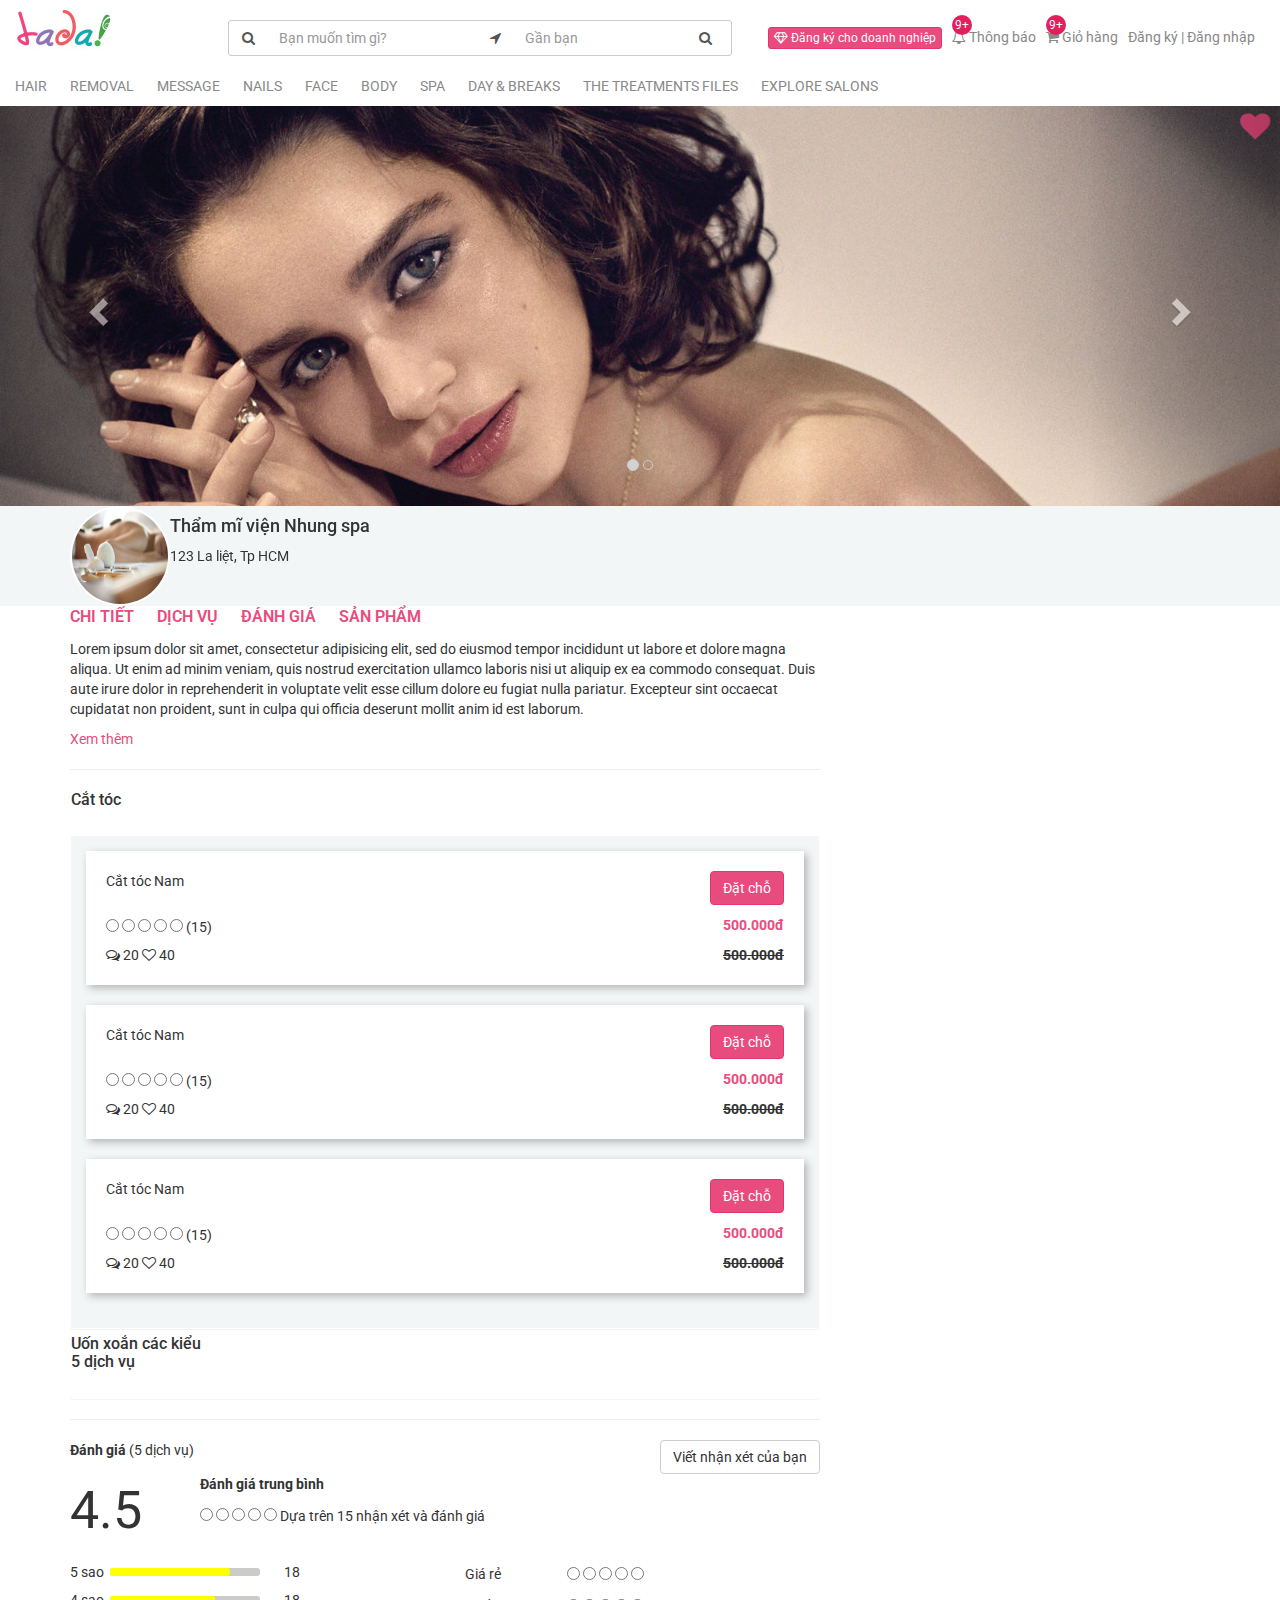
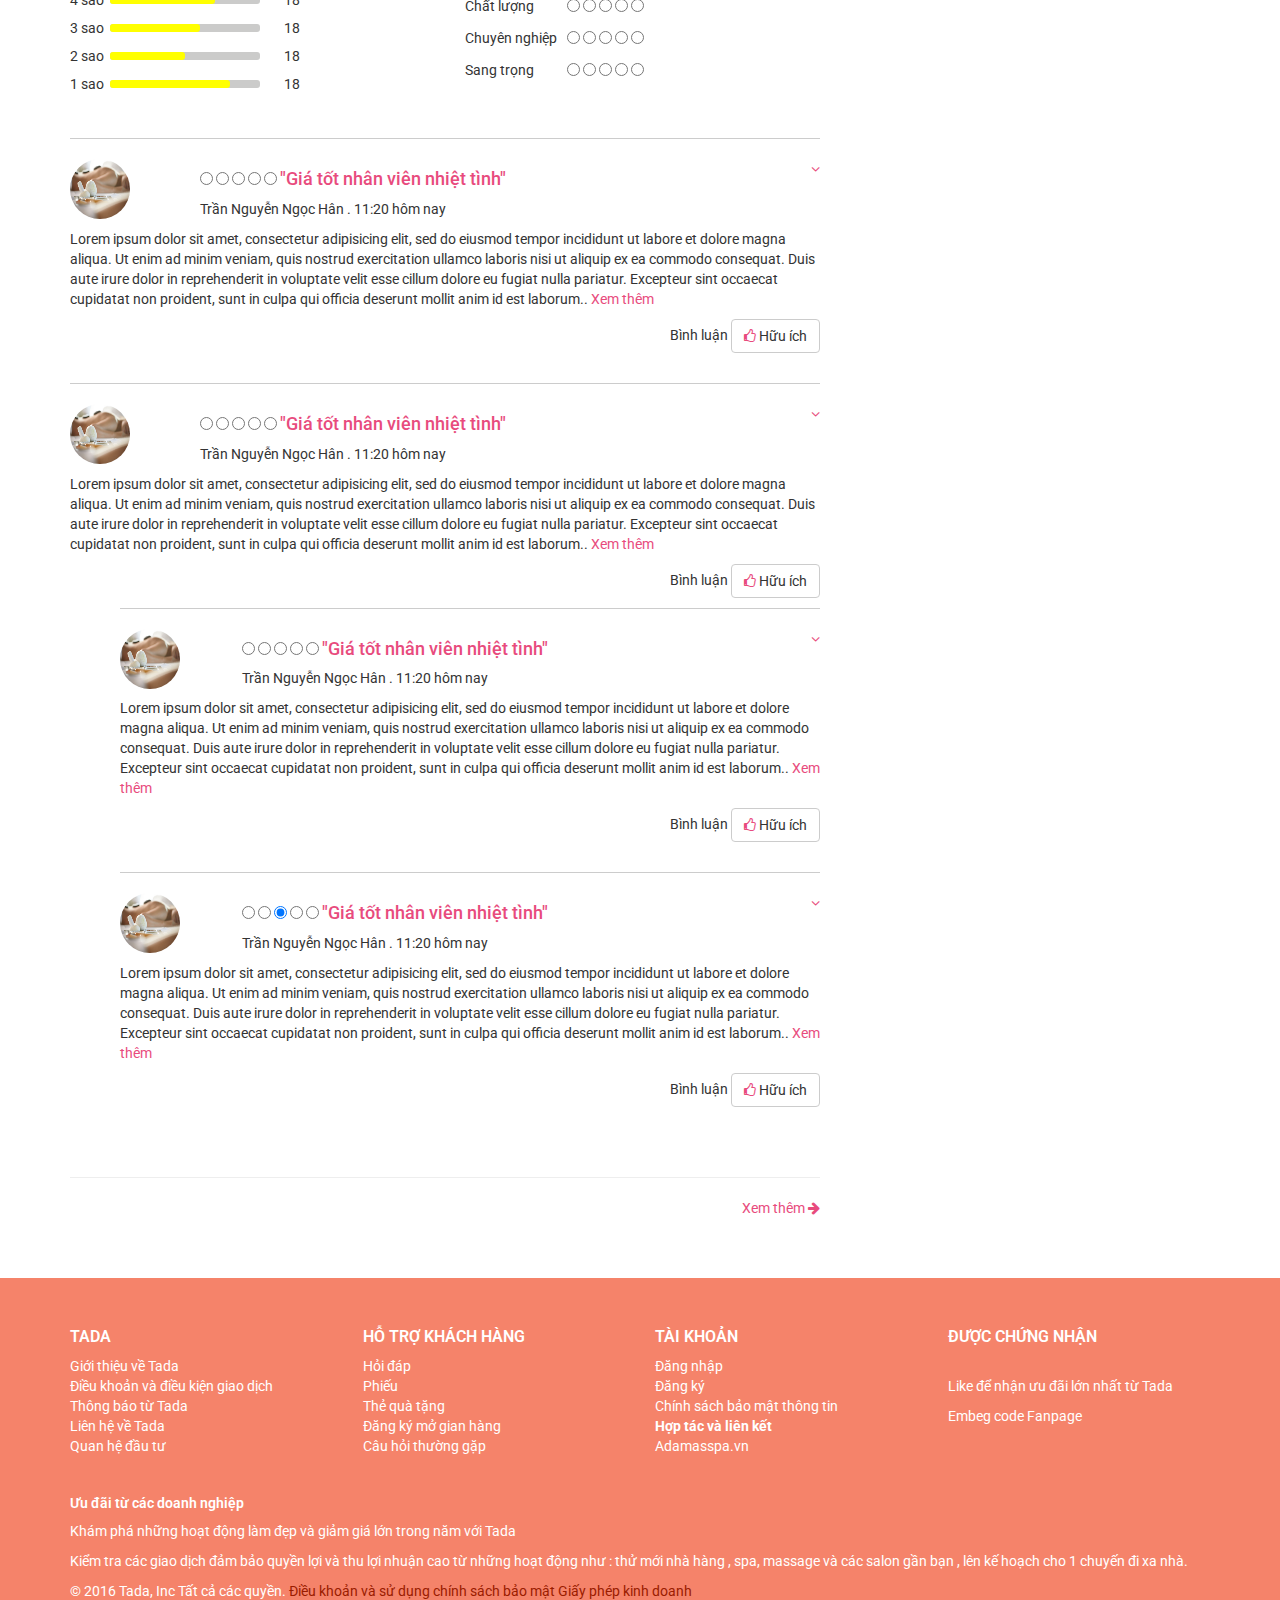
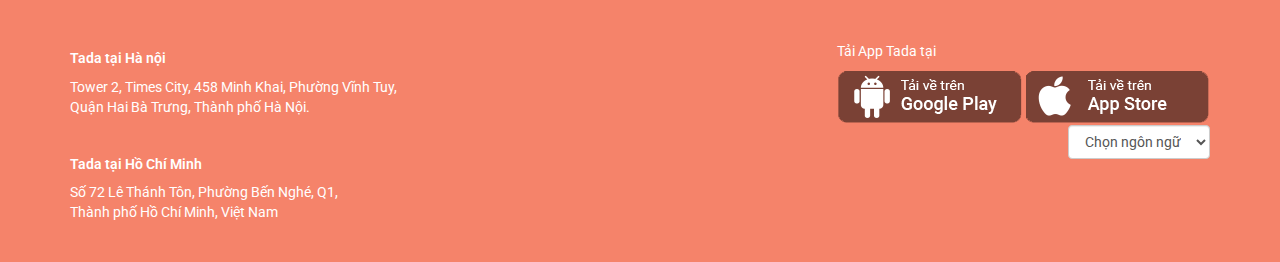
==== detail.html @ 284d00b7 "fisrt commiit" ====
<!DOCTYPE html>
<html lang="">
	<head>
		<meta charset="utf-8">
		<meta http-equiv="X-UA-Compatible" content="IE=edge">
		<meta name="viewport" content="width=device-width, initial-scale=1">
		<title>Index</title>

		<!-- Bootstrap CSS -->
		<link rel="stylesheet" href="css/bootstrap.min.css" >
		<link rel="stylesheet" href="/font-awesome-4.7.0/css/font-awesome.min.css">
		<link href="https://fonts.googleapis.com/css?family=Roboto" rel="stylesheet">
		<link rel="stylesheet" href="/css/style.css" >
		<!-- HTML5 Shim and Respond.js IE8 support of HTML5 elements and media queries -->
		<!-- WARNING: Respond.js doesn't work if you view the page via file:// -->
		<!--[if lt IE 9]>
			<script src="https://oss.maxcdn.com/libs/html5shiv/3.7.2/html5shiv.min.js"></script>
			<script src="https://oss.maxcdn.com/libs/respond.js/1.4.2/respond.min.js"></script>
		<![endif]-->
		

	</head>
	<body>
		<header>
			<div class="container-fluid">
				<div class="row">
					<div class="col-md-2">
						<div id="logo">
							<img src="/img/logo.jpg" alt="">
						</div>
					</div>
					<div class="col-md-5">
						<div id="search-bar">
							<form action="" class="form-inline">
								<div class="input-group">
									<span class="input-group-addon none-border none-bg"><i class="fa fa-search"></i></span>
									<input class="none-border form-control none-bg" type="text" name="" placeholder="Bạn muốn tìm gì?">
									
								</div>
								<div class="input-group">
									<span class="input-group-addon none-border none-bg" id=""><i class="fa fa-location-arrow"></i></span> 
									<input class="none-border form-control" type="text" name="" placeholder="Gần bạn">
									<span class="input-group-addon none-border none-bg"><i class="fa fa-search"></i></span>
								</div>
							</form>
						</div>
					</div>
					<div class="col-md-5">
						<div id="top-bar" class="pull-right">
							<ul>
								<li>
									<a href="#" class="btn btn-primary btn-xs"><i class="fa fa-diamond"></i> Đăng ký cho doanh nghiệp</a>
								</li>
								<li>
									<a href="#" class="bag-number text-grey"><i class="fa fa-bell-o"></i> <span>9+</span>Thông báo</a>
								</li>
								<li>
									<a href="#" class="bag-number text-grey"><i class="fa fa-shopping-cart"></i> <span>9+</span>Giỏ hàng</a>
								</li>
								<li>
									<a href="#" data-toggle="popover" class="pop-login text-grey">Đăng ký | Đăng nhập</a>
								</li>

							</ul>
						
						</div>
					</div>
				</div>

			</div>
			
			<nav>
				<div class="container-fluid">
					<ul id="nav-bar">
						<li><a href="#">HAIR</a></li>
						<li><a href="#">REMOVAL</a></li>
						<li><a href="#">MESSAGE</a></li>
						<li><a href="#">NAILS</a></li>
						<li><a href="#">FACE</a></li>
						<li><a href="#">BODY</a></li>
						<li><a href="#">SPA</a></li>
						<li><a href="#">DAY & BREAKS</a></li>
						<li><a href="#">THE TREATMENTS FILES</a></li>
						<li><a href="#">EXPLORE SALONS</a></li>
					</ul>
				</div>
			</nav>
		</header>

		
		<main class="">
			<div id="carousel-details" class="carousel slide" data-ride="carousel">
			  <!-- Indicators -->
			  <ol class="carousel-indicators">
			    <li data-target="#carousel-item-details" data-slide-to="0" class="active"></li>
			    <li data-target="#carousel-item-details" data-slide-to="1"></li>
			    
			  </ol>

			  <!-- Wrapper for slides -->
			  <div class="carousel-inner" role="listbox">
			    <div class="item active relative">
			      <img src="/img/bg-top.jpg" alt="...">
			      <div class="item-favorite">
						<span class="text-primary"><i class="fa fa-heart"></i></span>
					</div>
			    </div>
			    <div class="item">
			      <img src="/img/bg-top.jpg" alt="...">
			      <div class="item-favorite">
						<span class="text-primary"><i class="fa fa-heart"></i></span>
					</div>
			    </div>
			  </div>

			  <!-- Controls -->
			  <a class="left carousel-control" href="#carousel-item-details" role="button" data-slide="prev">
			    <span class="glyphicon glyphicon-chevron-left" aria-hidden="true"></span>
			    <span class="sr-only">Previous</span>
			  </a>
			  <a class="right carousel-control" href="#carousel-item-details" role="button" data-slide="next">
			    <span class="glyphicon glyphicon-chevron-right" aria-hidden="true"></span>
			    <span class="sr-only">Next</span>
			  </a>
			</div>

			<div class="bg-grey">
				<div class="container">
					<div class="row">
						<div class="col-md-8">
							
							<div id="detail-top-info" class="clearfix">
								<div class="pull-left">
									<img src="/img/spa.jpg" class="img-circle img-responsive avatar-lg inline" alt="">
								</div>
								<div class="pull-left">
									<h4>Thẩm mĩ viện Nhung spa</h4>
									<p>123 La liệt, Tp HCM</p>
								</div>
							</div>
						</div>
					</div>
				</div>
			</div>
			<div class="bg-white">
				<div class="container">
					<div class="row">
						<div class="col-md-8">
							
							<div class="detail-content bg-white">
								
								<ul class="nav-left">
								  <li role="presentation" class="active"><a href="#items-detail">Chi tiết</a></li>
								  <li role="presentation"><a href="#items-services">Dịch vụ</a></li>
								  <li role="presentation"><a href="#items-rating">Đánh giá</a></li>
								  <li role="presentation"><a href="#items-product">Sản phẩm</a></li>
								</ul>
								
								<div id="items-detail">
									<p>Lorem ipsum dolor sit amet, consectetur adipisicing elit, sed do eiusmod
									tempor incididunt ut labore et dolore magna aliqua. Ut enim ad minim veniam,
									quis nostrud exercitation ullamco laboris nisi ut aliquip ex ea commodo
									consequat. Duis aute irure dolor in reprehenderit in voluptate velit esse
									cillum dolore eu fugiat nulla pariatur. Excepteur sint occaecat cupidatat non
									proident, sunt in culpa qui officia deserunt mollit anim id est laborum.
									
									</p>
									<p><a href="#">Xem thêm</a></p>
								</div>
								<hr>
								<div id="items-services">
									<div class="panel-group" id="" role="tablist" aria-multiselectable="true">
									  <div class="panel">
									    <div class="" role="tab" id="headingOne">
									      <h4 class="panel-title">
									        <a role="button" data-toggle="collapse" data-parent="#accordion" href="#collapseOne" aria-expanded="true" aria-controls="collapseOne">
									          Cắt tóc
									          <p>&nbsp;</p>
									        </a>
									      </h4>
									    </div>
									    <div id="collapseOne" class="panel-collapse collapse in" role="tabpanel" aria-labelledby="headingOne">
									      <div class="panel-body bg-grey">
									       		<div class="services-item padding-20 bg-white">
									       			<p class="clearfix">
									       				<span class="pull-left">
									       					Cắt tóc Nam
									       				</span>
									       				<a href="#" class="pull-right btn-primary btn" >Đặt chỗ</a>
									       			</p>
									       			<div class="clearfix">
										       			<div class="pull-left">

										       				<div class="ratings inline">
						 										<input type="radio" name="example" class="rating" value="1" />
															    <input type="radio" name="example" class="rating" value="2" />
															    <input type="radio" checked="" name="example" class="rating" value="3" />
															    <input type="radio" name="example" class="rating" value="4" />
															    <input type="radio" name="example" class="rating" value="5" />
						 									</div>
						 									<span>(15)</span>
														</div>	
														<div class="pull-right">
															<strong class="text-primary">500.000đ</strong>
														</div>
														<p>&nbsp;</p>
									       			</div>
									       			<div class="clearfix">
										       			<div class="pull-left">
										       				<span><i class="fa fa-comments-o"></i> 20</span>
										       				<span><i class="fa fa-heart-o"></i> 40</span>
										       			</div>
					       								<div class="pull-right">
					       									<strong class=""><del> 500.000đ</del></strong>
					       								</div>
					       			
					       			       			</div>
									       		</div>
									       		<div class="services-item padding-20 bg-white">
									       			<p class="clearfix">
									       				<span class="pull-left">
									       					Cắt tóc Nam
									       				</span>
									       				<a href="#" class="pull-right btn-primary btn" >Đặt chỗ</a>
									       			</p>
									       			<div class="clearfix">
										       			<div class="pull-left">

										       				<div class="ratings inline">
						 										<input type="radio" name="example" class="rating" value="1" />
															    <input type="radio" name="example" class="rating" value="2" />
															    <input type="radio" checked="" name="example" class="rating" value="3" />
															    <input type="radio" name="example" class="rating" value="4" />
															    <input type="radio" name="example" class="rating" value="5" />
						 									</div>
						 									<span>(15)</span>
														</div>	
														<div class="pull-right">
															<strong class="text-primary">500.000đ</strong>
														</div>
														<p>&nbsp;</p>
									       			</div>
									       			<div class="clearfix">
										       			<div class="pull-left">
										       				<span><i class="fa fa-comments-o"></i> 20</span>
										       				<span><i class="fa fa-heart-o"></i> 40</span>
										       			</div>
					       								<div class="pull-right">
					       									<strong class=""><del> 500.000đ</del></strong>
					       								</div>
					       			
					       			       			</div>
									       		</div>
									       		<div class="services-item padding-20 bg-white">
									       			<p class="clearfix">
									       				<span class="pull-left">
									       					Cắt tóc Nam
									       				</span>
									       				<a href="#" class="pull-right btn-primary btn" >Đặt chỗ</a>
									       			</p>
									       			<div class="clearfix">
										       			<div class="pull-left">

										       				<div class="ratings inline">
						 										<input type="radio" name="example" class="rating" value="1" />
															    <input type="radio" name="example" class="rating" value="2" />
															    <input type="radio" checked="" name="example" class="rating" value="3" />
															    <input type="radio" name="example" class="rating" value="4" />
															    <input type="radio" name="example" class="rating" value="5" />
						 									</div>
						 									<span>(15)</span>
														</div>	
														<div class="pull-right">
															<strong class="text-primary">500.000đ</strong>
														</div>
														<p>&nbsp;</p>
									       			</div>
									       			<div class="clearfix">
										       			<div class="pull-left">
										       				<span><i class="fa fa-comments-o"></i> 20</span>
										       				<span><i class="fa fa-heart-o"></i> 40</span>
										       			</div>
					       								<div class="pull-right">
					       									<strong class=""><del> 500.000đ</del></strong>
					       								</div>
					       			
					       			       			</div>
									       		</div>
									      </div>
									    </div>
									  </div>
									  <div class="panel">
									    <div class="" role="tab" id="">
									      <h4 class="panel-title">
									        <a class="collapsed" role="button" data-toggle="collapse" data-parent="#accordion" href="#collapseTwo" aria-expanded="false" aria-controls="collapseTwo">
									          Uốn xoắn các kiểu <br>
									          5 dịch vụ

									        </a>
									        <p>&nbsp;</p>
									      </h4>
									    </div>
									    <div id="collapseTwo" class="panel-collapse collapse" role="tabpanel" aria-labelledby="headingTwo">
									      <div class="panel-body bg-grey">
									        	<div class="services-item padding-20 bg-white">
									       			<p class="clearfix">
									       				<span class="pull-left">
									       					Cắt tóc Nam
									       				</span>
									       				<a href="#" class="pull-right btn-primary btn" >Đặt chỗ</a>
									       			</p>
									       			<div class="clearfix">
										       			<div class="pull-left">

										       				<div class="ratings inline">
						 										<input type="radio" name="example" class="rating" value="1" />
															    <input type="radio" name="example" class="rating" value="2" />
															    <input type="radio" checked="" name="example" class="rating" value="3" />
															    <input type="radio" name="example" class="rating" value="4" />
															    <input type="radio" name="example" class="rating" value="5" />
						 									</div>
						 									<span>(15)</span>
														</div>	
														<div class="pull-right">
															<strong class="text-primary">500.000đ</strong>
														</div>
														<p>&nbsp;</p>
									       			</div>
									       			<div class="clearfix">
										       			<div class="pull-left">
										       				<span><i class="fa fa-comments-o"></i> 20</span>
										       				<span><i class="fa fa-heart-o"></i> 40</span>
										       			</div>
					       								<div class="pull-right">
					       									<strong class=""><del> 500.000đ</del></strong>
					       								</div>
					       			
					       			       			</div>
									       		</div>
									       		<div class="services-item padding-20 bg-white">
									       			<p class="clearfix">
									       				<span class="pull-left">
									       					Cắt tóc Nam
									       				</span>
									       				<a href="#" class="pull-right btn-primary btn" >Đặt chỗ</a>
									       			</p>
									       			<div class="clearfix">
										       			<div class="pull-left">

										       				<div class="ratings inline">
						 										<input type="radio" name="example" class="rating" value="1" />
															    <input type="radio" name="example" class="rating" value="2" />
															    <input type="radio" checked="" name="example" class="rating" value="3" />
															    <input type="radio" name="example" class="rating" value="4" />
															    <input type="radio" name="example" class="rating" value="5" />
						 									</div>
						 									<span>(15)</span>
														</div>	
														<div class="pull-right">
															<strong class="text-primary">500.000đ</strong>
														</div>
														<p>&nbsp;</p>
									       			</div>
									       			<div class="clearfix">
										       			<div class="pull-left">
										       				<span><i class="fa fa-comments-o"></i> 20</span>
										       				<span><i class="fa fa-heart-o"></i> 40</span>
										       			</div>
					       								<div class="pull-right">
					       									<strong class=""><del> 500.000đ</del></strong>
					       								</div>
					       			
					       			       			</div>
									       		</div>
									      </div>
									    </div>
									  </div>
									  
									</div>
								</div>

								<hr>
								<div id="items-rating">
									<div class="clearfix">
										<strong class="inline">Đánh giá</strong> <span>(5 dịch vụ)</span>
										<a href="#" class="btn btn-default pull-right">Viết nhận xét của bạn</a>
									</div>
									<div class="row">
										<div style="font-size: 52px;" class="col-md-2">
											4.5
										</div>
										<div class="col-md-10">
											<p><strong>Đánh giá trung bình</strong> </p>
											<div>
												<div class="ratings inline">
			 										<input type="radio" name="example" class="rating" value="1" />
												    <input type="radio" name="example" class="rating" value="2" />
												    <input type="radio" name="example" class="rating" value="3" />
												    <input type="radio" name="example" class="rating" value="4" />
												    <input type="radio" name="example" class="rating" value="5" />
			 									</div>
			 									<span>Dựa trên 15 nhận xét và đánh giá</span>
											</div>
										</div>
									</div>

									<div class="row">
											<div class="col-md-6">
												<ul class="ratings-result">
													<li>
														<span class="target">5 sao</span>
														<span class="num" >18</span>
														<span class="value" style="width:80% "></span>
													</li>
													<li>
														<span class="target">4 sao</span>
														<span class="num" >18</span>
														<span class="value" style="width:70% "></span>
													</li>
													<li>
														<span class="target">3 sao</span>
														<span class="num" >18</span>
														<span class="value" style="width:60% "></span>
													</li>
													<li>
														<span class="target">2 sao</span>
														<span class="num">18</span>
														<span class="value"  style="width:50% "></span>
													</li>
													<li>
														<span class="target">1 sao</span>
														<span class="num" > 18</span>
														<span class="value" style="width:80% "></span>
													</li>
												</ul>
											</div>
											<div class="col-md-6">
												<table class="review-table">
													<tr>
														<td>Giá rẻ</td>
														<td>
															<div class="ratings inline">
					 										<input type="radio" name="example" class="rating" value="1" />
														    <input type="radio" checked="" name="example" class="rating" value="2" />
														    <input type="radio" name="example" class="rating" value="3" />
														    <input type="radio" name="example" class="rating" value="4" />
														    <input type="radio" name="example" class="rating" value="5" />
					 									</div>
														</td>
													</tr>
													<tr>
														<td>Chất lượng</td>
														<td>
															<div class="ratings inline">
					 										<input type="radio" name="example" class="rating" value="1" />
														    <input type="radio"  name="example" class="rating" value="2" />
														    <input type="radio" checked name="example" class="rating" value="3" />
														    <input type="radio" name="example" class="rating" value="4" />
														    <input type="radio" name="example" class="rating" value="5" />
														</td>
													</tr>
													<tr>
														<td>Chuyên nghiệp</td>
														<td><div class="ratings inline">
					 										<input type="radio" name="example" class="rating" value="1" />
														    <input type="radio"  name="example" class="rating" value="2" />
														    <input type="radio" checked name="example" class="rating" value="3" />
														    <input type="radio" name="example" class="rating" value="4" />
														    <input type="radio" name="example" class="rating" value="5" /></td>
													</tr>
													<tr>
														<td>Sang trọng</td>
														<td>
															<div class="ratings inline">
					 										<input type="radio" name="example" class="rating" value="1" />
														    <input type="radio"  name="example" class="rating" value="2" />
														    <input type="radio"  name="example" class="rating" value="3" />
														    <input type="radio" checked name="example" class="rating" value="4" />
														    <input type="radio" name="example" class="rating" value="5" />
														</td>
													</tr>
												
												</table>
											</div>
										</div>

										<p>&nbsp;</p>
										<ul class="review-lists">
											<li>
												<div class="review-item">
													<div class="row">
														<div class="col-md-2">
															<img src="/img/spa.jpg" class="avatar img-circle img-responsive" alt="">
														</div>
														<div class="col-md-10">
															<a href="#" class="pull-right"><i class="fa fa-angle-down"></i></a>
															<div class="ratings inline">
						 										<input type="radio" name="example" class="rating" value="1" />
															    <input type="radio" name="example" class="rating" value="2" />
															    <input type="radio" checked="" name="example" class="rating" value="3" />
															    <input type="radio" name="example" class="rating" value="4" />
															    <input type="radio" name="example" class="rating" value="5" />
						 									</div>
						 									<h4 class="text-center text-primary inline">
						 										"Giá tốt nhân viên nhiệt tình"
						 									</h4>
						 									<p>Trần Nguyễn Ngọc Hân . 11:20 hôm nay</p>
						 									

														</div>
													</div>
													<div class="review-content">
				 										<p>Lorem ipsum dolor sit amet, consectetur adipisicing elit, sed do eiusmod
				 										tempor incididunt ut labore et dolore magna aliqua. Ut enim ad minim veniam,
				 										quis nostrud exercitation ullamco laboris nisi ut aliquip ex ea commodo
				 										consequat. Duis aute irure dolor in reprehenderit in voluptate velit esse
				 										cillum dolore eu fugiat nulla pariatur. Excepteur sint occaecat cupidatat non
				 										proident, sunt in culpa qui officia deserunt mollit anim id est laborum.. <a href="#">Xem thêm</a></p>

				 									</div>
				 									<div class="clearfix">
				 										<div class="pull-right">
				 											<p>Bình luận
				 												<a href="#" class="btn btn-default"> <i class="fa fa-thumbs-o-up text-primary"></i>	Hữu ích </a>
				 											</p>
				 										</div>
				 									</div>
				 									
												</div>
											</li>
											<li>
												<div class="review-item">
													<div class="row">
														<div class="col-md-2">
															<img src="/img/spa.jpg" class="avatar img-circle img-responsive" alt="">
														</div>
														<div class="col-md-10">
															<a href="#" class="pull-right"><i class="fa fa-angle-down"></i></a>
															<div class="ratings inline">
						 										<input type="radio" name="example" class="rating" value="1" />
															    <input type="radio" name="example" class="rating" value="2" />
															    <input type="radio" checked="" name="example" class="rating" value="3" />
															    <input type="radio" name="example" class="rating" value="4" />
															    <input type="radio" name="example" class="rating" value="5" />
						 									</div>
						 									<h4 class="text-center text-primary inline">
						 										"Giá tốt nhân viên nhiệt tình"
						 									</h4>
						 									<p>Trần Nguyễn Ngọc Hân . 11:20 hôm nay</p>
						 									

														</div>
													</div>
													<div class="review-content">
				 										<p>Lorem ipsum dolor sit amet, consectetur adipisicing elit, sed do eiusmod
				 										tempor incididunt ut labore et dolore magna aliqua. Ut enim ad minim veniam,
				 										quis nostrud exercitation ullamco laboris nisi ut aliquip ex ea commodo
				 										consequat. Duis aute irure dolor in reprehenderit in voluptate velit esse
				 										cillum dolore eu fugiat nulla pariatur. Excepteur sint occaecat cupidatat non
				 										proident, sunt in culpa qui officia deserunt mollit anim id est laborum.. <a href="#">Xem thêm</a></p>

				 									</div>
				 									<div class="clearfix">
				 										<div class="pull-right">
				 											<p>Bình luận
				 												<a href="#" class="btn btn-default"> <i class="fa fa-thumbs-o-up text-primary"></i>	Hữu ích </a>
				 											</p>
				 										</div>
				 									</div>
				 									
												</div>
												<ul class="review-lists sub">
													<li>
														<div class="review-item">
															<div class="row">
																<div class="col-md-2">
																	<img src="/img/spa.jpg" class="avatar img-circle img-responsive" alt="">
																</div>
																<div class="col-md-10">
																	<a href="#" class="pull-right"><i class="fa fa-angle-down"></i></a>
																	<div class="ratings inline">
								 										<input type="radio" name="example" class="rating" value="1" />
																	    <input type="radio" name="example" class="rating" value="2" />
																	    <input type="radio" checked="" name="example" class="rating" value="3" />
																	    <input type="radio" name="example" class="rating" value="4" />
																	    <input type="radio" name="example" class="rating" value="5" />
								 									</div>
								 									<h4 class="text-center text-primary inline">
								 										"Giá tốt nhân viên nhiệt tình"
								 									</h4>
								 									<p>Trần Nguyễn Ngọc Hân . 11:20 hôm nay</p>
								 									

																</div>
															</div>
															<div class="review-content">
						 										<p>Lorem ipsum dolor sit amet, consectetur adipisicing elit, sed do eiusmod
						 										tempor incididunt ut labore et dolore magna aliqua. Ut enim ad minim veniam,
						 										quis nostrud exercitation ullamco laboris nisi ut aliquip ex ea commodo
						 										consequat. Duis aute irure dolor in reprehenderit in voluptate velit esse
						 										cillum dolore eu fugiat nulla pariatur. Excepteur sint occaecat cupidatat non
						 										proident, sunt in culpa qui officia deserunt mollit anim id est laborum.. <a href="#">Xem thêm</a></p>

						 									</div>
						 									<div class="clearfix">
						 										<div class="pull-right">
						 											<p>Bình luận
						 												<a href="#" class="btn btn-default"> <i class="fa fa-thumbs-o-up text-primary"></i>	Hữu ích </a>
						 											</p>
						 										</div>
						 									</div>
						 									
														</div>
													</li>
													<li>
														<div class="review-item">
															<div class="row">
																<div class="col-md-2">
																	<img src="/img/spa.jpg" class="avatar img-circle img-responsive" alt="">
																</div>
																<div class="col-md-10">
																	<a href="#" class="pull-right"><i class="fa fa-angle-down"></i></a>
																	<div class="ratings inline">
								 										<input type="radio" name="example" class="rating" value="1" />
																	    <input type="radio" name="example" class="rating" value="2" />
																	    <input type="radio" checked="" name="example" class="rating" value="3" />
																	    <input type="radio" name="example" class="rating" value="4" />
																	    <input type="radio" name="example" class="rating" value="5" />
								 									</div>
								 									<h4 class="text-center text-primary inline">
								 										"Giá tốt nhân viên nhiệt tình"
								 									</h4>
								 									<p>Trần Nguyễn Ngọc Hân . 11:20 hôm nay</p>
								 									

																</div>
															</div>
															<div class="review-content">
						 										<p>Lorem ipsum dolor sit amet, consectetur adipisicing elit, sed do eiusmod
						 										tempor incididunt ut labore et dolore magna aliqua. Ut enim ad minim veniam,
						 										quis nostrud exercitation ullamco laboris nisi ut aliquip ex ea commodo
						 										consequat. Duis aute irure dolor in reprehenderit in voluptate velit esse
						 										cillum dolore eu fugiat nulla pariatur. Excepteur sint occaecat cupidatat non
						 										proident, sunt in culpa qui officia deserunt mollit anim id est laborum.. <a href="#">Xem thêm</a></p>

						 									</div>
						 									<div class="clearfix">
						 										<div class="pull-right">
						 											<p>Bình luận
						 												<a href="#" class="btn btn-default"> <i class="fa fa-thumbs-o-up text-primary"></i>	Hữu ích </a>
						 											</p>
						 										</div>
						 									</div>
						 									
														</div>
													</li>
												</ul>
											</li>
										</ul>
										<hr>
										<div class="clearfix">
										<a href="#" class="pull-right">Xem thêm <i class="fa fa-arrow-right"></i></a>
										</div>
										<p>&nbsp;</p>
										<p>&nbsp;</p>


								</div>


							</div>
						</div>
						<div class="col-md-4"></div>
					</div>
				</div>
			</div>
		
			
		</main>
		

		<footer>
			<div class="container">
				<div id="footer-top" class="row">
					<div class="col-md-3 footer-block">
						<h3>TADA</h3>
						<ul>
							<li><a href="#">Giới thiệu về Tada</a></li>
							<li><a href="#">Điều khoản và điều kiện giao dịch</a></li>
							<li><a href="">Thông báo từ Tada</a></li>
							<li><a href="">Liên hệ về Tada</a></li>
							<li><a href="">Quan hệ đầu tư</a></li>
							
						</ul>
					</div>
					<div class="col-md-3 footer-block">
						<h3>Hỗ trợ khách hàng</h3>
						<ul>
							<li><a href="#">Hỏi đáp</a></li>
							<li><a href="#">Phiếu</a></li>
							<li><a href="">Thẻ quà tặng</a></li>
							<li><a href="">Đăng ký mở gian hàng</a></li>
							<li><a href="">Câu hỏi thường gặp</a></li>
							
						</ul>
					</div>
					<div class="col-md-3 footer-block">
						<h3>Tài khoản</h3>
						<ul>
							<li><a href="#">Đăng nhập</a></li>
							<li><a href="#">Đăng ký</a></li>
							<li><a href="">Chính sách bảo mật thông tin</a></li>
							<li><a href=""><strong>Hợp tác và liên kết</strong></a></li>
							<li><a href="">Adamasspa.vn </a></li>
							
						</ul>
					</div>
					<div class="col-md-3 footer-block">
						<h3>Được chứng nhận</h3>
						<img src="" alt="">
						<p>Like để nhận ưu đãi lớn nhất từ Tada</p>
						<div>
							<p>Embeg code Fanpage</p>
						</div>
					</div>
				</div>
				<p>&nbsp;</p>
				<h4>Ưu đãi từ các doanh nghiệp</h4>
				<p>Khám phá những hoạt động làm đẹp và giảm giá lớn trong năm với Tada</p>
				<p>Kiểm tra các giao dịch đảm bảo quyền lợi và thu lợi nhuận cao từ những hoạt động như : thử mới 
				nhà hàng , spa, massage và các salon gần bạn , lên kế hoạch cho 1 chuyến đi xa nhà.</p>
				
				<p>&copy; 2016 Tada, Inc Tất cả các quyền. <a href="#">Điều khoản và sử dụng chính sách bảo mật</a> <a href="#">Giấy phép kinh doanh</a></p>
				<p>&nbsp;</p>
				<div class="row">
					<div class="col-md-6">
						<h4>Tada tại Hà nội</h4>
						<p>Tower 2, Times City, 458 Minh Khai, Phường Vĩnh Tuy, <br>Quận Hai Bà Trưng, 
						Thành phố Hà Nội.</p>
						<p>&nbsp;</p>
						<h4>Tada tại Hồ Chí Minh</h4>
						<p>Số 72 Lê Thánh Tôn, Phường Bến Nghé, Q1,<br> Thành phố Hồ Chí Minh, Việt Nam</p>
					</div>
					<div class="col-md-6">
						<div class="pull-right">
							<p>Tải App Tada tại</p>
							<img src="/img/google-play.png" alt="">
							<img src="/img/apple-store.png" alt="">
							<form action="" class="form-inline">
								<select name="" id="" class="form-control pull-right">
									<option value="">Chọn ngôn ngữ</option>
									<option value="">Vietnam</option>
								</select>
							</form>
						</div>
						
						
					</div>
				</div>
			</div>
		</footer>
		<!-- jQuery -->
		<script src="//code.jquery.com/jquery.js"></script>
		<!-- Bootstrap JavaScript -->
		<script src="/js/bootstrap.min.js"></script>
		<script src="/js/slider/bootstrap-slider.min.js"></script>		
 		<script src="/js/rating/min/rating.js"></script>		
 		<link rel="stylesheet" href="/js/slider/css/bootstrap-slider.min.css">
 		<link rel="stylesheet" href="/js/rating/min/rating.css">

 		<script>
 			var pop_login =
 			$(document).ready(function(){
 				$('.pop-login').popover({ 
 				    html : true,
 				    title: function() {
 				      return '';
 				    },
 				    content: function() {
 				      return $("#pop-over-login").html();
 				    },
 				    placement: function(){
 				    	return 'bottom';
 				    },
 				    trigger: 'focus'
 				});

 				$('.ratings').rating();
 				
 			})
 		</script>

	</body>
</html>
---- css/style.css ----
.none-border{
	border: none
}

.text-white{
	color: #FFF
}
.padding-50{
	padding: 50px;
}
.padding-40{
	padding: 40px;
}
.inline{
	display: inline-block;
}

.padding-30{
	padding: 30px;
}
.padding-20{
	padding:20px;
}
.text-grey{
	color: #888
}

.bg-white{
	background: #FFF
}

.bg-grey{
	background: #f2f6f7;
}

.none-bg{
	background: none;
}
.none-padding{
	padding: 0
}
.none-liststyle{
	list-style: none;
}
#logo{
	margin-top: 10px;
}
#search-bar, #top-bar{
	margin-top: 20px;
}
#search-bar form{
	border: 1px solid #ccc;
	border-radius: 3px;
}

#search-bar form .input-group{
	width: 49%;
}

#search-bar form input{
	width: 100%;
	border-radius: 0;
	box-shadow: none;
}

#top-bar ul{
	list-style: none;
	padding: 0;
}
#top-bar ul li{
	float: left;
	height: 35px;
	line-height: 35px;

}
#top-bar ul li a{

	margin-right: 10px;
}

a.bag-number{
	position: relative;
}
a.bag-number span{
	color: #FFF;
    position: absolute;
    background: #e21e5c;
    width: 20px;
    display: block;
    height: 20px;
    border-radius: 50%;
    top: -14px;
    font-size: 12px;
    text-align: center;
    line-height: 20px;
}


#nav-bar{

}

#nav-bar{
	margin-top: 20px;
	padding: 0;
	list-style: none;
}

#nav-bar li{
	display: inline-block;
}

#nav-bar li:first-child a{
	padding-left: 0;
}
#nav-bar li a{
	text-transform: uppercase;
	color: #888;
	padding: 0 10px;
}

#top{
	padding-top: 200px;
	padding-bottom: 30px;
	background-image: url('../img/bg-top.jpg');
	background-size: cover;
	background-position: top center;
}

.search-top{
	margin-top: 100px;

}

.btn-transparent{
	background: none;
	border-radius: 20px;
	border: 1px solid #FFF;
	color: #FFF;
	padding: 7px 30px;
}
.bg-transparent-60{
	background: rgba(255,255,255, 0.6);
}

.search-top form select{
	color: #FFF;
}
.search-top form input{
	color: #000;
}
.search-top form select, .search-top form input{
	height: 50px;
}

#feature{
	padding: 30px 0px
}


footer{
	background: #f5836a;
	padding: 30px 0;
	color: #FFF;
}

.footer-block h3{
	text-transform: uppercase;
	font-size: 16px;
	font-weight: 600;
}


.footer-block ul{
	padding: 0;
	list-style: none;
}

.footer-block ul li a{
	color: #FFF;
}

footer h4{
	font-size: 14px;
	font-weight: 600;
}
footer a{
	color: #9a1c00
}

.popover{
	max-width: 450px;
}
#pop-over-login-content{
	width: 300px;
}

#modal-register-personal .modal-body{
	position: relative;
}

#modal-register-personal .modal-body form{
	margin-top: 60px;
}

.bg-register-normal{
	background-image: url('../img/bg-register-normal.jpg');
	background-size: cover;
	background-position: top center;
	color: #FFF;
}

.bg-register-normal ul{
	padding: 0;
}
.pop-user-links{
	padding: 0;
    list-style: none;
    position: absolute;
    top: 40px;
    left: 40px;
    z-index: 1;

}

.pop-user-links li{
	display: inline-block;
   margin-bottom:20px;
}

.pop-user-links li a{
	color: #333;
	font-weight:600;
	padding: 10px 0;
	margin-right:15px;
	
}
.pop-user-links li a:hover, .pop-user-links li.active a{
	border-bottom: 2px solid #e21e5c;
	text-decoration: none;
}

.bg-register-business{
	background: #13a9af;
	color: #FFF;
}

.bg-register-business ul{
	padding-left: 10px;
}

.carousel-indicators li{
	border: 1px solid #ccc;
}
.carousel-indicators .active{
	background-color: #d0d2d3
}

@media screen and (min-width: 768px){
	#carousel-success .carousel-indicators {
	    bottom: -40px;
	}
}


.items{
	border-radius: 3px;
	box-shadow: 3px 2px 8px 0px #e1e1e1;
	-webkit-box-shadow: 3px 2px 8px 0px #e1e1e1;
	-moz-box-shadow: 3px 2px 8px 0px #e1e1e1;
	-o-box-shadow: 3px 2px 8px 0px #e1e1e1;
	margin-bottom: 30px;
}
.items .item-img{
	max-height: 200px;
	overflow: hidden;
	position:relative
}

.items .item-img img{
	object-fit: cover;
	object-position:center;
}

.items .item-img .item-label{
	background: rgba(232, 75, 125, 0.6);
	position: absolute;
	top: 175px;
	height: 25px;
	line-height: 25px;
	left:0;
	padding: 0 10px;
	color: #FFF;
}
.item-favorite{
	position: absolute;
	top: 0px;
	right:10px;
	z-index: 1;
	font-size: 30px;
}

.items .item-content{
	padding: 10px;
}

.items .item-cat {
	color: #666;
	margin-bottom: 20px;
}

.items .item-price-wrapper{
	margin-bottom:10px;
}
.items .item-price-wrapper .item-price{
	font-size: 18px;
	
	font-weight:600;
}

.items .item-price-wrapper .item-price-discount{
	color: #777;
	font-size: 16px;
	font-weight:600;
	margin-left: 10px;

}
.items .item-voucher{
	font-size:16px;
}

.tab-center{
	text-align:center;
	border: none;
	margin: 30px 0;
}
.tab-center li{
	display: inline-block;
	float: none;
	padding: 0 20px;

}
.tab-center li a{
	padding: 7px 0;
	color: #777;
	font-weight:600;
}
.tab-center li.active a, .tab-center li a:hover{
	text-decoration: none;
	color:  #e84b7d;
	border: none;
	border-bottom: 2px solid #e84b7d;
}

.slider-selection {
	background: yellow;
}

.nav-left{
	padding: 0;
	list-style: none;
}
.nav-left li {
	display: inline-block;
}

.nav-left li a{
	text-transform: uppercase;
	font-size:16px;
	font-weight: 600;
	margin-right: 20px;
	padding: 5px 0;
}

.nav-left li a:hover{
	border-bottom: 2px solid #e84b7d;
	text-decoration: none;
}

ul.ratings-result{
	padding: 0;
	list-style: none;

}

ul.ratings-result li{
	width: 150px;
	display: block;
	height: 8px;
	border-radius: 3px;
	background: #cbcbca;
	margin: 20px 40px;
	position: relative;
}

ul.ratings-result li .value{
	height: 8px;
	border-radius: 3px;
	background: yellow;
	position: absolute;
	top:0;
	left:0;
	
}

ul.ratings-result li .target{
	color: #333;
	position: absolute;
	left: -40px;
	top: -6px;
}

ul.ratings-result li .num{
	color: #333;
	position: absolute;
	right: -40px;
	top: -6px;
}

.review-lists{
	padding: 0;
	list-style: none;
}
.review-lists.sub{
	padding-left: 50px;
}

.review-lists li{
	padding: 20px 0;
	border-top: 1px solid #ccc;
}



.review-item img.avatar{
	width: 60px;
	height: 60px;
}

.review-table{
	margin-top: 10px;
}

.review-table tr td{
	padding: 5px;
}

.relative{
	position: relative;
}

img.avatar{
	width: 80px;
	height: 80px;
}
.order-summary{
	margin-top: -120px
}
.page-heading{
	padding:30px 0;
}
#carousel-details{
	max-height: 400px;
	overflow: hidden;
}

.avatar-lg{
	width: 100px;
	height: 100px;
	border: 2px solid #FFF;

}
.avatar-lg{

}
#time-table label{
	border-radius: 10px;
	padding: 2px 8px;
}
#time-table label.selected, #time-table label:hover{
	background: #14b795;
	color: #FFF;
	cursor: pointer;
}
.date-item{
	width: 13%;display:inline-block;
	text-align:center;
}
.date-item span{
	display:block;
}
.date-item span.d{
	margin-top: 10px;
	 
}
.date-item span.d.selected, .date-item span.d:hover{
	background: #e84b7d;
	color: #FFF;
	
}
#carousel-date .control{
  position:absolute;
  top: 50%;
}

#carousel-date .control.left{
	left: 0px;
}

#carousel-date .control.right{
	right: 0px;
}
.date-wrap{
	padding: 0 20px;
}

.font30{
	font-size: 30px;
}

.services-item{
	-webkit-box-shadow: 3px 3px 8px 0px rgba(179,179,179,1);
	-moz-box-shadow: 3px 3px 8px 0px rgba(179,179,179,1);
	box-shadow: 3px 3px 8px 0px rgba(179,179,179,1);
	margin-bottom: 20px;
}
---- js/rating/min/rating.css ----
.star{background-image:url('[data-uri]');background-position:left -2px;display:block;width:20px;height:16px;line-height:16px;float:left;cursor:pointer;zoom:1}.fullStar{background-position:left -59px}.stars{overflow:hidden}.tmp_es{background-position:left -21px}.tmp_fs{background-position:left -40px}
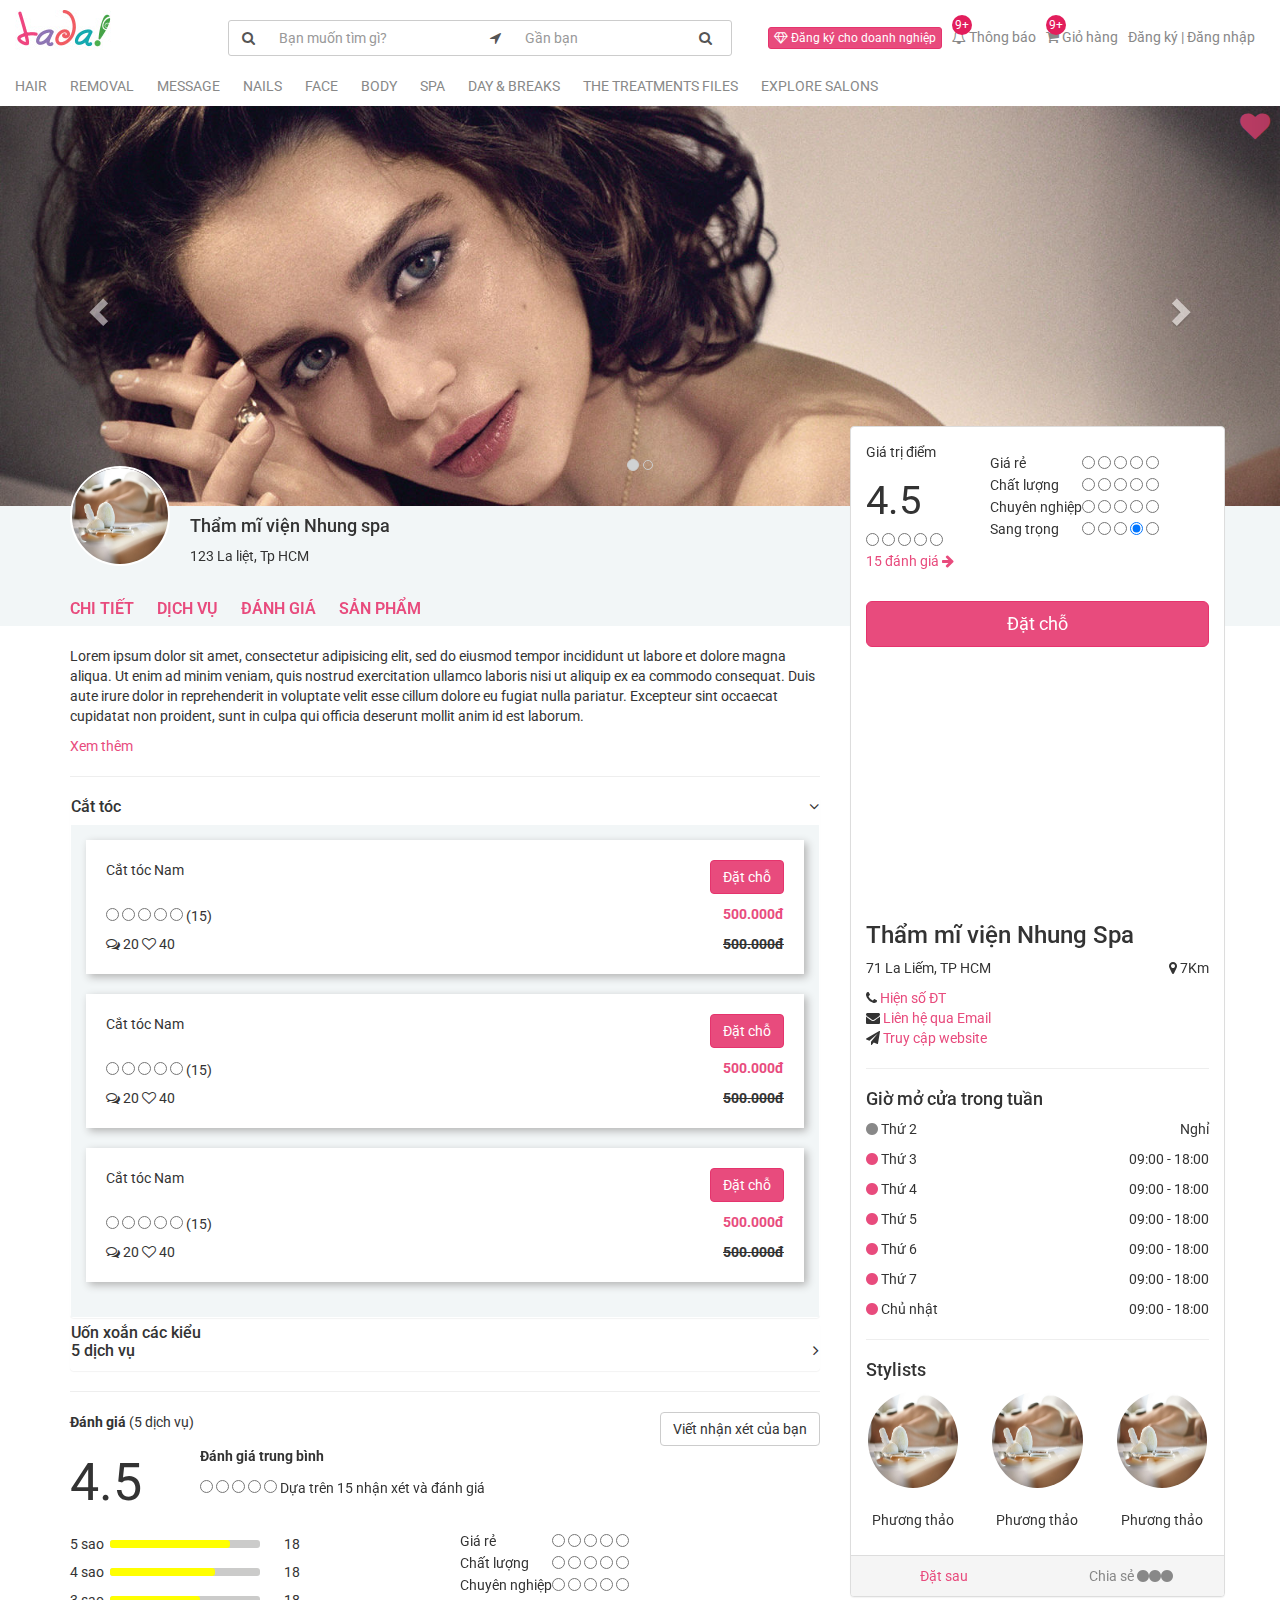
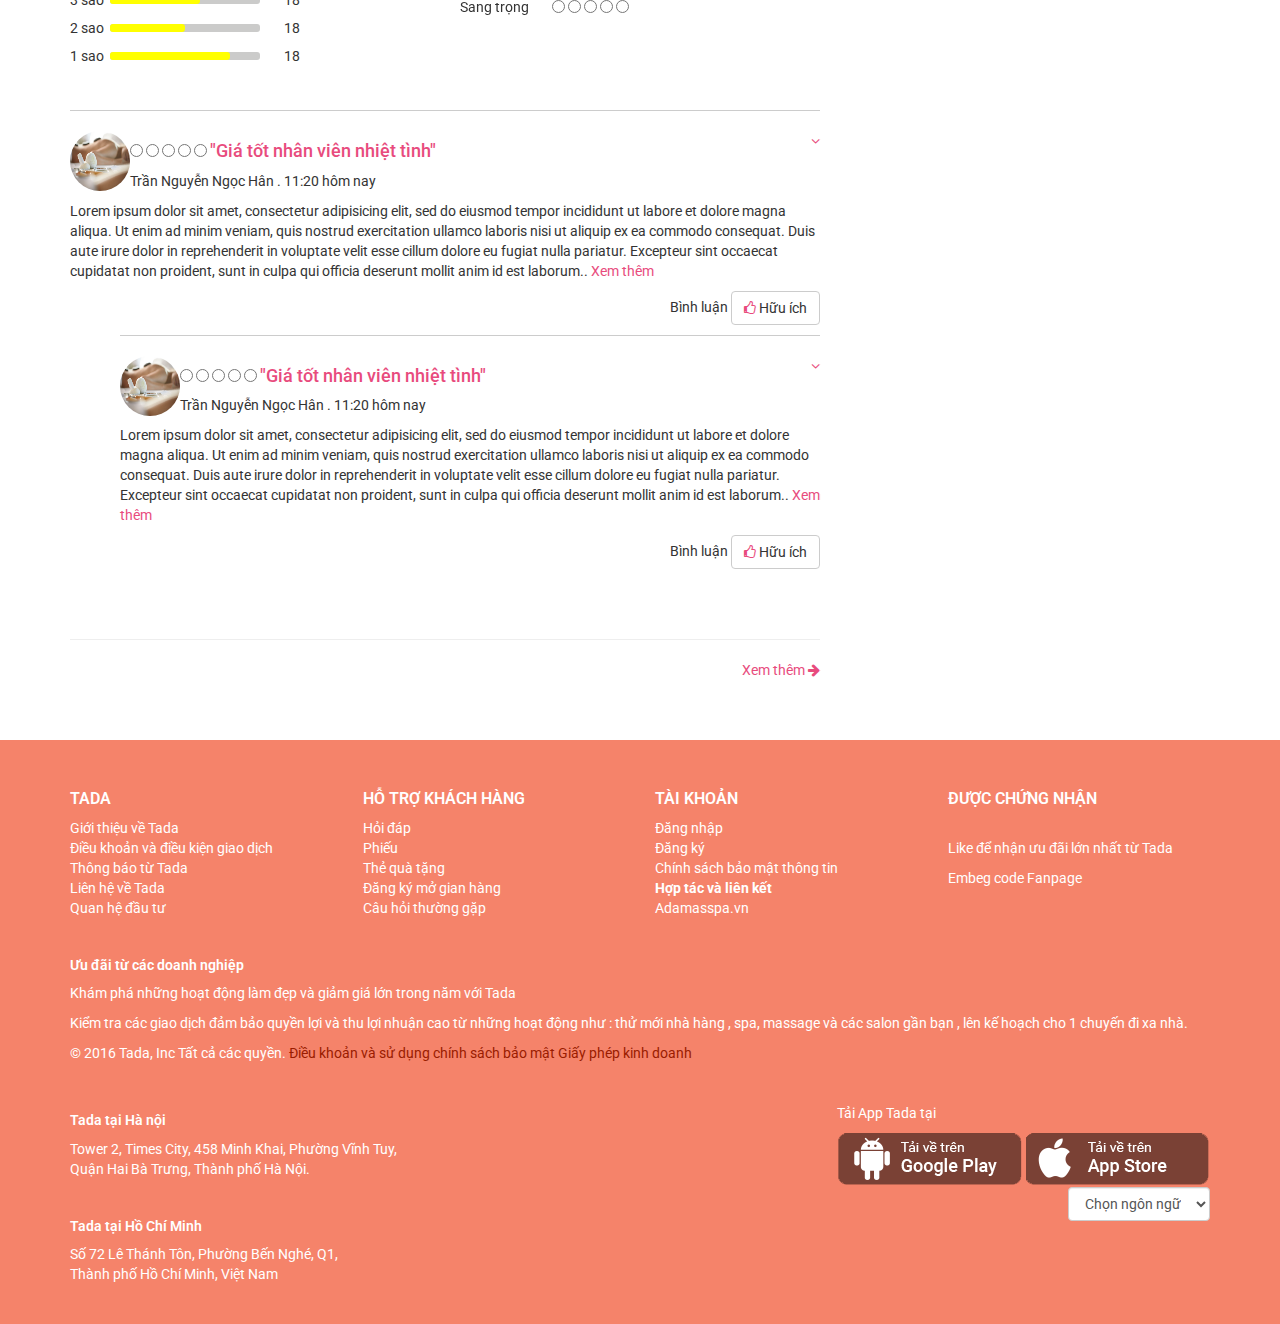
==== commit 20c007ce: "detail" ====
--- a/detail.html
+++ b/detail.html
@@ -92,8 +92,8 @@
 			<div id="carousel-details" class="carousel slide" data-ride="carousel">
 			  <!-- Indicators -->
 			  <ol class="carousel-indicators">
-			    <li data-target="#carousel-item-details" data-slide-to="0" class="active"></li>
-			    <li data-target="#carousel-item-details" data-slide-to="1"></li>
+			    <li data-target="#carousel-details" data-slide-to="0" class="active"></li>
+			    <li data-target="#carousel-details" data-slide-to="1"></li>
 			    
 			  </ol>
 
@@ -114,11 +114,11 @@
 			  </div>
 
 			  <!-- Controls -->
-			  <a class="left carousel-control" href="#carousel-item-details" role="button" data-slide="prev">
+			  <a class="left carousel-control" href="#carousel-details" role="button" data-slide="prev">
 			    <span class="glyphicon glyphicon-chevron-left" aria-hidden="true"></span>
 			    <span class="sr-only">Previous</span>
 			  </a>
-			  <a class="right carousel-control" href="#carousel-item-details" role="button" data-slide="next">
+			  <a class="right carousel-control" href="#carousel-details" role="button" data-slide="next">
 			    <span class="glyphicon glyphicon-chevron-right" aria-hidden="true"></span>
 			    <span class="sr-only">Next</span>
 			  </a>
@@ -144,12 +144,12 @@
 			</div>
 			<div class="bg-white">
 				<div class="container">
-					<div class="row">
+					<div class="row relative">
 						<div class="col-md-8">
 							
 							<div class="detail-content bg-white">
 								
-								<ul class="nav-left">
+								<ul id="nav-control" class="nav-left">
 								  <li role="presentation" class="active"><a href="#items-detail">Chi tiết</a></li>
 								  <li role="presentation"><a href="#items-services">Dịch vụ</a></li>
 								  <li role="presentation"><a href="#items-rating">Đánh giá</a></li>
@@ -169,13 +169,12 @@
 								</div>
 								<hr>
 								<div id="items-services">
-									<div class="panel-group" id="" role="tablist" aria-multiselectable="true">
+									<div class="panel-group" id="accordion" role="tablist" aria-multiselectable="true">
 									  <div class="panel">
 									    <div class="" role="tab" id="headingOne">
 									      <h4 class="panel-title">
 									        <a role="button" data-toggle="collapse" data-parent="#accordion" href="#collapseOne" aria-expanded="true" aria-controls="collapseOne">
 									          Cắt tóc
-									          <p>&nbsp;</p>
 									        </a>
 									      </h4>
 									    </div>
@@ -295,9 +294,8 @@
 									        <a class="collapsed" role="button" data-toggle="collapse" data-parent="#accordion" href="#collapseTwo" aria-expanded="false" aria-controls="collapseTwo">
 									          Uốn xoắn các kiểu <br>
 									          5 dịch vụ
-
 									        </a>
-									        <p>&nbsp;</p>
+									       
 									      </h4>
 									    </div>
 									    <div id="collapseTwo" class="panel-collapse collapse" role="tabpanel" aria-labelledby="headingTwo">
@@ -383,7 +381,7 @@
 								<div id="items-rating">
 									<div class="clearfix">
 										<strong class="inline">Đánh giá</strong> <span>(5 dịch vụ)</span>
-										<a href="#" class="btn btn-default pull-right">Viết nhận xét của bạn</a>
+										<a href="#" data-toggle="modal" data-target="#modal-user-rating" class="btn btn-default pull-right">Viết nhận xét của bạn</a>
 									</div>
 									<div class="row">
 										<div style="font-size: 52px;" class="col-md-2">
@@ -488,12 +486,11 @@
 										<ul class="review-lists">
 											<li>
 												<div class="review-item">
-													<div class="row">
-														<div class="col-md-2">
+													<div class="review-top clearfix">
+														<div class="pull-left">
 															<img src="/img/spa.jpg" class="avatar img-circle img-responsive" alt="">
 														</div>
-														<div class="col-md-10">
-															<a href="#" class="pull-right"><i class="fa fa-angle-down"></i></a>
+														<div class="pull-left">
 															<div class="ratings inline">
 						 										<input type="radio" name="example" class="rating" value="1" />
 															    <input type="radio" name="example" class="rating" value="2" />
@@ -505,10 +502,22 @@
 						 										"Giá tốt nhân viên nhiệt tình"
 						 									</h4>
 						 									<p>Trần Nguyễn Ngọc Hân . 11:20 hôm nay</p>
-						 									
-
+														</div>
+														<div class="pull-right">
+															<div class="relative">
+																
+															
+																<a href="#" class="" data-toggle="dropdown" aria-haspopup="true" aria-expanded="false"><i class="fa fa-angle-down" ></i></a>
+																<ul class="dropdown-menu">
+																   <li><a href="#">Xóa</a></li>
+																   <li><a href="#">Thông báo vi phạm</a></li>
+																   <li><a href="#">Chia sẻ</a></li>
+																 
+																 </ul>
+															 </div>
 														</div>
 													</div>
+													
 													<div class="review-content">
 				 										<p>Lorem ipsum dolor sit amet, consectetur adipisicing elit, sed do eiusmod
 				 										tempor incididunt ut labore et dolore magna aliqua. Ut enim ad minim veniam,
@@ -525,17 +534,15 @@
 				 											</p>
 				 										</div>
 				 									</div>
-				 									
 												</div>
-											</li>
+												<ul class="review-lists sub">
 											<li>
 												<div class="review-item">
-													<div class="row">
-														<div class="col-md-2">
+													<div class="review-top clearfix">
+														<div class="pull-left">
 															<img src="/img/spa.jpg" class="avatar img-circle img-responsive" alt="">
 														</div>
-														<div class="col-md-10">
-															<a href="#" class="pull-right"><i class="fa fa-angle-down"></i></a>
+														<div class="pull-left">
 															<div class="ratings inline">
 						 										<input type="radio" name="example" class="rating" value="1" />
 															    <input type="radio" name="example" class="rating" value="2" />
@@ -547,10 +554,22 @@
 						 										"Giá tốt nhân viên nhiệt tình"
 						 									</h4>
 						 									<p>Trần Nguyễn Ngọc Hân . 11:20 hôm nay</p>
-						 									
-
+														</div>
+														<div class="pull-right">
+															<div class="relative">
+																
+															
+																<a href="#" class="" data-toggle="dropdown" aria-haspopup="true" aria-expanded="false"><i class="fa fa-angle-down" ></i></a>
+																<ul class="dropdown-menu">
+																   <li><a href="#">Xóa</a></li>
+																   <li><a href="#">Thông báo vi phạm</a></li>
+																   <li><a href="#">Chia sẻ</a></li>
+																 
+																 </ul>
+															 </div>
 														</div>
 													</div>
+													
 													<div class="review-content">
 				 										<p>Lorem ipsum dolor sit amet, consectetur adipisicing elit, sed do eiusmod
 				 										tempor incididunt ut labore et dolore magna aliqua. Ut enim ad minim veniam,
@@ -567,95 +586,13 @@
 				 											</p>
 				 										</div>
 				 									</div>
-				 									
 												</div>
-												<ul class="review-lists sub">
-													<li>
-														<div class="review-item">
-															<div class="row">
-																<div class="col-md-2">
-																	<img src="/img/spa.jpg" class="avatar img-circle img-responsive" alt="">
-																</div>
-																<div class="col-md-10">
-																	<a href="#" class="pull-right"><i class="fa fa-angle-down"></i></a>
-																	<div class="ratings inline">
-								 										<input type="radio" name="example" class="rating" value="1" />
-																	    <input type="radio" name="example" class="rating" value="2" />
-																	    <input type="radio" checked="" name="example" class="rating" value="3" />
-																	    <input type="radio" name="example" class="rating" value="4" />
-																	    <input type="radio" name="example" class="rating" value="5" />
-								 									</div>
-								 									<h4 class="text-center text-primary inline">
-								 										"Giá tốt nhân viên nhiệt tình"
-								 									</h4>
-								 									<p>Trần Nguyễn Ngọc Hân . 11:20 hôm nay</p>
-								 									
-
-																</div>
-															</div>
-															<div class="review-content">
-						 										<p>Lorem ipsum dolor sit amet, consectetur adipisicing elit, sed do eiusmod
-						 										tempor incididunt ut labore et dolore magna aliqua. Ut enim ad minim veniam,
-						 										quis nostrud exercitation ullamco laboris nisi ut aliquip ex ea commodo
-						 										consequat. Duis aute irure dolor in reprehenderit in voluptate velit esse
-						 										cillum dolore eu fugiat nulla pariatur. Excepteur sint occaecat cupidatat non
-						 										proident, sunt in culpa qui officia deserunt mollit anim id est laborum.. <a href="#">Xem thêm</a></p>
-
-						 									</div>
-						 									<div class="clearfix">
-						 										<div class="pull-right">
-						 											<p>Bình luận
-						 												<a href="#" class="btn btn-default"> <i class="fa fa-thumbs-o-up text-primary"></i>	Hữu ích </a>
-						 											</p>
-						 										</div>
-						 									</div>
-						 									
-														</div>
-													</li>
-													<li>
-														<div class="review-item">
-															<div class="row">
-																<div class="col-md-2">
-																	<img src="/img/spa.jpg" class="avatar img-circle img-responsive" alt="">
-																</div>
-																<div class="col-md-10">
-																	<a href="#" class="pull-right"><i class="fa fa-angle-down"></i></a>
-																	<div class="ratings inline">
-								 										<input type="radio" name="example" class="rating" value="1" />
-																	    <input type="radio" name="example" class="rating" value="2" />
-																	    <input type="radio" checked="" name="example" class="rating" value="3" />
-																	    <input type="radio" name="example" class="rating" value="4" />
-																	    <input type="radio" name="example" class="rating" value="5" />
-								 									</div>
-								 									<h4 class="text-center text-primary inline">
-								 										"Giá tốt nhân viên nhiệt tình"
-								 									</h4>
-								 									<p>Trần Nguyễn Ngọc Hân . 11:20 hôm nay</p>
-								 									
-
-																</div>
-															</div>
-															<div class="review-content">
-						 										<p>Lorem ipsum dolor sit amet, consectetur adipisicing elit, sed do eiusmod
-						 										tempor incididunt ut labore et dolore magna aliqua. Ut enim ad minim veniam,
-						 										quis nostrud exercitation ullamco laboris nisi ut aliquip ex ea commodo
-						 										consequat. Duis aute irure dolor in reprehenderit in voluptate velit esse
-						 										cillum dolore eu fugiat nulla pariatur. Excepteur sint occaecat cupidatat non
-						 										proident, sunt in culpa qui officia deserunt mollit anim id est laborum.. <a href="#">Xem thêm</a></p>
-
-						 									</div>
-						 									<div class="clearfix">
-						 										<div class="pull-right">
-						 											<p>Bình luận
-						 												<a href="#" class="btn btn-default"> <i class="fa fa-thumbs-o-up text-primary"></i>	Hữu ích </a>
-						 											</p>
-						 										</div>
-						 									</div>
-						 									
-														</div>
-													</li>
-												</ul>
+												
 											</li>
+											
+										</ul>
+											</li>
+											
 										</ul>
 										<hr>
 										<div class="clearfix">
@@ -666,11 +603,166 @@
 
 
 								</div>
-
-
 							</div>
 						</div>
-						<div class="col-md-4"></div>
+						<div class="col-md-4">
+							<div id="sidebar-detail" class="panel panel-default">
+								<div class="panel-body">
+										<div class="row">
+											<div class="col-md-4">
+												<p>Giá trị điểm</p>
+												<div style="font-size: 40px;" >
+													4.5
+												</div>
+												<div class="ratings inline">
+			 										<input type="radio" name="example" class="rating" value="1" />
+												    <input type="radio" checked="" name="example" class="rating" value="2" />
+												    <input type="radio" name="example" class="rating" value="3" />
+												    <input type="radio" checked="" name="example" class="rating" value="4" />
+												    <input type="radio" name="example" class="rating" value="5" />
+			 									</div> <br>
+			 									<a href="#">15 đánh giá <i class="fa fa-arrow-right"></i></a>
+											</div>
+											<div class="col-md-8">
+														<table class="review-table">
+															<tr>
+																<td>Giá rẻ</td>
+																<td>
+																	<div class="ratings inline">
+							 										<input type="radio" name="example" class="rating" value="1" />
+																    <input type="radio" checked="" name="example" class="rating" value="2" />
+																    <input type="radio" name="example" class="rating" value="3" />
+																    <input type="radio" name="example" class="rating" value="4" />
+																    <input type="radio" name="example" class="rating" value="5" />
+							 									</div>
+																</td>
+															</tr>
+															<tr>
+																<td>Chất lượng</td>
+																<td>
+																	<div class="ratings inline">
+							 										<input type="radio" name="example" class="rating" value="1" />
+																    <input type="radio"  name="example" class="rating" value="2" />
+																    <input type="radio" checked name="example" class="rating" value="3" />
+																    <input type="radio" name="example" class="rating" value="4" />
+																    <input type="radio" name="example" class="rating" value="5" />
+																</td>
+															</tr>
+															<tr>
+																<td>Chuyên nghiệp</td>
+																<td><div class="ratings inline">
+							 										<input type="radio" name="example" class="rating" value="1" />
+																    <input type="radio"  name="example" class="rating" value="2" />
+																    <input type="radio" checked name="example" class="rating" value="3" />
+																    <input type="radio" name="example" class="rating" value="4" />
+																    <input type="radio" name="example" class="rating" value="5" /></td>
+															</tr>
+															<tr>
+																<td>Sang trọng</td>
+																<td>
+																	<div class="ratings inline">
+							 										<input type="radio" name="example" class="rating" value="1" />
+																    <input type="radio"  name="example" class="rating" value="2" />
+																    <input type="radio"  name="example" class="rating" value="3" />
+																    <input type="radio" checked name="example" class="rating" value="4" />
+																    <input type="radio" name="example" class="rating" value="5" />
+																</td>
+															</tr>
+														
+														</table>
+											</div>
+										</div>
+										<p>&nbsp;</p>
+										<button class="btn btn-block btn-primary btn-lg">Đặt chỗ</button>
+										<p>&nbsp;</p>
+										<div class="maps">
+											<iframe src="https://www.google.com/maps/embed?pb=!1m18!1m12!1m3!1d3918.501889438175!2d106.769875114227!3d10.849379592272015!2m3!1f0!2f0!3f0!3m2!1i1024!2i768!4f13.1!3m3!1m2!1s0x3175270ac202d4b3%3A0x55c711312648bf40!2zUGhhbiBIdXkgQ2jDuiwgQsOsbmggVGjhu40sIFRo4bunIMSQ4bupYywgSOG7kyBDaMOtIE1pbmgsIFZpZXRuYW0!5e0!3m2!1sen!2s!4v1482635405875" width="100%" height="200" frameborder="0" style="border:0" allowfullscreen></iframe>
+										</div>
+										<p>&nbsp;</p>
+										<div class="brand-info">
+											<h3>Thẩm mĩ viện Nhung Spa</h3>
+											<p class="clearfix">
+												<span class="pull-left">71 La Liếm, TP HCM </span>
+												<span class="pull-right">
+													<i class="fa fa-map-marker"></i> 7Km
+												</span>
+											
+											</p>
+											<p>
+												<i class="fa fa-phone"></i> <a href="#">Hiện số ĐT</a> <br>
+												<i class="fa fa-envelope"></i> <a href="#">Liên hệ qua Email</a> <br>
+												<i class="fa fa-paper-plane"></i> <a href="#">Truy cập website</a>
+											</p>
+											<hr>
+											<h4>Giờ mở cửa trong tuần</h4>
+											<p class="clearfix">
+												<span><i class="fa fa-circle text-grey"></i> Thứ 2</span>
+												<span class="pull-right">Nghỉ</span>
+											</p>
+											<p class="clearfix">
+												<span><i class="fa fa-circle text-primary"></i> Thứ 3</span>
+												<span class="pull-right">09:00 - 18:00</span>
+											</p>
+											<p class="clearfix">
+												<span><i class="fa fa-circle text-primary"></i> Thứ 4</span>
+												<span class="pull-right">09:00 - 18:00</span>
+											</p>
+											<p class="clearfix">
+												<span><i class="fa fa-circle text-primary"></i> Thứ 5</span>
+												<span class="pull-right">09:00 - 18:00</span>
+											</p>
+											<p class="clearfix">
+												<span><i class="fa fa-circle text-primary"></i> Thứ 6</span>
+												<span class="pull-right">09:00 - 18:00</span>
+											</p>
+											<p class="clearfix">
+												<span><i class="fa fa-circle text-primary"></i> Thứ 7</span>
+												<span class="pull-right">09:00 - 18:00</span>
+											</p>
+											<p class="clearfix">
+												<span><i class="fa fa-circle text-primary"></i> Chủ nhật</span>
+												<span class="pull-right">09:00 - 18:00</span>
+											</p>
+										</div>
+										<hr>
+										<h4>Stylists</h4>
+										<div class="row">
+											<div class="col-md-4">
+												<img src="/img/spa.jpg" class="img-circle img-responsive avatar-lg" alt=""><br>
+												<p class="text-center">Phương thảo</p>
+											</div>
+											<div class="col-md-4">
+												<img src="/img/spa.jpg" class="img-circle img-responsive avatar-lg" alt=""><br>
+												<p class="text-center">Phương thảo</p>
+											</div>
+											<div class="col-md-4">
+												<img src="/img/spa.jpg" class="img-circle img-responsive avatar-lg" alt=""><br>
+												<p class="text-center">Phương thảo</p>
+											</div>
+										</div>
+
+								</div>
+								<div class="panel-footer text-center">
+									<div class="row">
+										<div class="col-md-6">
+											<a href="#">Đặt sau</a>
+										</div>
+										<div class="col-md-6">
+											<a href="#" data-toggle="dropdown" aria-haspopup="true" aria-expanded="false" class="text-grey">Chia sẻ <i class="fa fa-circle"></i><i class="fa fa-circle"></i><i class="fa fa-circle"></i></a>
+											<ul class="dropdown-menu">
+											    <li><a href="#">Facebook</a></li>
+											    <li><a href="#">Twitter</a></li>
+											    <li><a href="#">Embed this Listing </a></li>
+											    <li><a href="#">Google+ </a></li>
+											    <li><a href="#">Pinterest </a></li>
+											    
+											  </ul>
+										</div>
+									</div>
+								</div>
+							</div>
+
+						</div>
 					</div>
 				</div>
 			</div>
@@ -759,6 +851,109 @@
 				</div>
 			</div>
 		</footer>
+
+		
+		<div class="modal fade" id="modal-user-rating">
+ 			<div class="modal-dialog modal-md">
+ 				<div class="modal-content ">
+ 					<div class="modal-body" >
+ 						<div class="padding-40">
+ 							<form action="">
+	 							<h3>Khách hàng nhận xét</h3>
+	 							<p>1. Đánh giá của bạn về sản phẩm này</p>
+	 							<div class="form-group">
+	 								<div class="form-control">
+		 								<div class="row">
+		 									<div class="col-md-7 text-center">
+		 										<div class="ratings inline   ">
+			 										<input type="radio" name="example" class="rating" value="1" />
+												    <input type="radio" checked="" name="example" class="rating" value="2" />
+												    <input type="radio" name="example" class="rating" value="3" />
+												    <input type="radio" name="example" class="rating" value="4" />
+												    <input type="radio" name="example" class="rating" value="5" />
+											    </div>
+		 									</div>
+		 									<div class="border-left col-md-5 text-center">
+		 										<span class="" id="">Giá rẻ</span>
+		 									</div>
+		 								</div>
+	 								</div>
+	 							</div>
+	 							<div class="form-group">
+	 								<div class="form-control">
+		 								<div class="row">
+		 									<div class="col-md-7 text-center">
+		 										<div class="ratings inline   ">
+			 										<input type="radio" name="example" class="rating" value="1" />
+												    <input type="radio" checked="" name="example" class="rating" value="2" />
+												    <input type="radio" name="example" class="rating" value="3" />
+												    <input type="radio" name="example" class="rating" value="4" />
+												    <input type="radio" name="example" class="rating" value="5" />
+											    </div>
+		 									</div>
+		 									<div class="border-left col-md-5 text-center">
+		 										<span class="" id="">Chất lượng</span>
+		 									</div>
+		 								</div>
+	 								</div>
+	 							</div>
+	 							<div class="form-group">
+	 								<div class="form-control">
+		 								<div class="row">
+		 									<div class="col-md-7 text-center">
+		 										<div class="ratings inline   ">
+			 										<input type="radio" name="example" class="rating" value="1" />
+												    <input type="radio" checked="" name="example" class="rating" value="2" />
+												    <input type="radio" name="example" class="rating" value="3" />
+												    <input type="radio" name="example" class="rating" value="4" />
+												    <input type="radio" name="example" class="rating" value="5" />
+											    </div>
+		 									</div>
+		 									<div class="border-left col-md-5 text-center">
+		 										<span class="" id="">Chuyên nghiệp</span>
+		 									</div>
+		 								</div>
+	 								</div>
+	 							</div>
+	 							<div class="form-group">
+	 								<div class="form-control">
+		 								<div class="row">
+		 									<div class="col-md-7 text-center">
+		 										<div class="ratings inline   ">
+			 										<input type="radio" name="example" class="rating" value="1" />
+												    <input type="radio" checked="" name="example" class="rating" value="2" />
+												    <input type="radio" name="example" class="rating" value="3" />
+												    <input type="radio" name="example" class="rating" value="4" />
+												    <input type="radio" name="example" class="rating" value="5" />
+											    </div>
+		 									</div>
+		 									<div class="border-left col-md-5 text-center">
+		 										<span class="" id="">Sang trọng</span>
+		 									</div>
+		 								</div>
+	 								</div>
+	 							</div>
+	 							<p>2. Tiêu đề nhận xét</p>
+	 							<div class="form-group">
+	 								<input type="text" class="form-control" placeholder="Nhập tiêu đề nhận xét...">
+	 							</div>
+	 							<p>3. Viết nhận xét vào bên dưới</p>
+	 							<div class="form-group">
+	 								
+	 									<textarea class="form-control" name="" id="" cols="30" rows="10" placeholder="Nhận xét của bạn về dịch vụ này"></textarea>
+	 								
+	 							</div>
+	 							<p>* Để nhận xét được duyệt, quý khách lưu ý tham khảo <a href="">Tiêu chí duyệt</a> nhận xét của Tada</p>
+								<p class="clearfix">
+									<button class="btn btn-default btn-lg pull-right"> <span class="text-primary">Gửi nhận xét</span></button>
+								</p>
+ 							</form>
+ 						</div>
+ 					</div>
+ 				</div>
+ 			</div>		
+ 		</div>
+
 		<!-- jQuery -->
 		<script src="//code.jquery.com/jquery.js"></script>
 		<!-- Bootstrap JavaScript -->
--- a/css/style.css
+++ b/css/style.css
@@ -10,6 +10,9 @@
 }
 .padding-40{
 	padding: 40px;
+}
+.border-left {
+	border-left: 1px solid #ddd;
 }
 .inline{
 	display: inline-block;
@@ -425,7 +428,7 @@
 	padding-left: 50px;
 }
 
-.review-lists li{
+.review-lists > li{
 	padding: 20px 0;
 	border-top: 1px solid #ccc;
 }
@@ -442,7 +445,7 @@
 }
 
 .review-table tr td{
-	padding: 5px;
+	padding: 0px;
 }
 
 .relative{
@@ -523,4 +526,43 @@
 	-moz-box-shadow: 3px 3px 8px 0px rgba(179,179,179,1);
 	box-shadow: 3px 3px 8px 0px rgba(179,179,179,1);
 	margin-bottom: 20px;
+}
+
+#detail-top-info{
+	position: relative;
+	padding-bottom: 50px;
+}
+
+#detail-top-info .avatar-lg{
+	margin-top: -40px;
+	margin-right:20px;
+
+}
+.detail-content #nav-control{
+	position: absolute;
+	top: -28px;
+
+}
+.detail-content{
+	position: relative;
+	padding-top: 20px;
+}
+
+#sidebar-detail{
+	position: absolute;
+	top: -200px;
+}
+
+#items-services h4 a{
+	display: block;
+	margin-bottom: 10px;
+
+}
+#items-services h4 a:after{
+	font-family: "FontAwesome";
+	content:"\f105";
+	float: right
+}
+#items-services h4 a[aria-expanded="true"]:after{
+	content: "\f107";
 }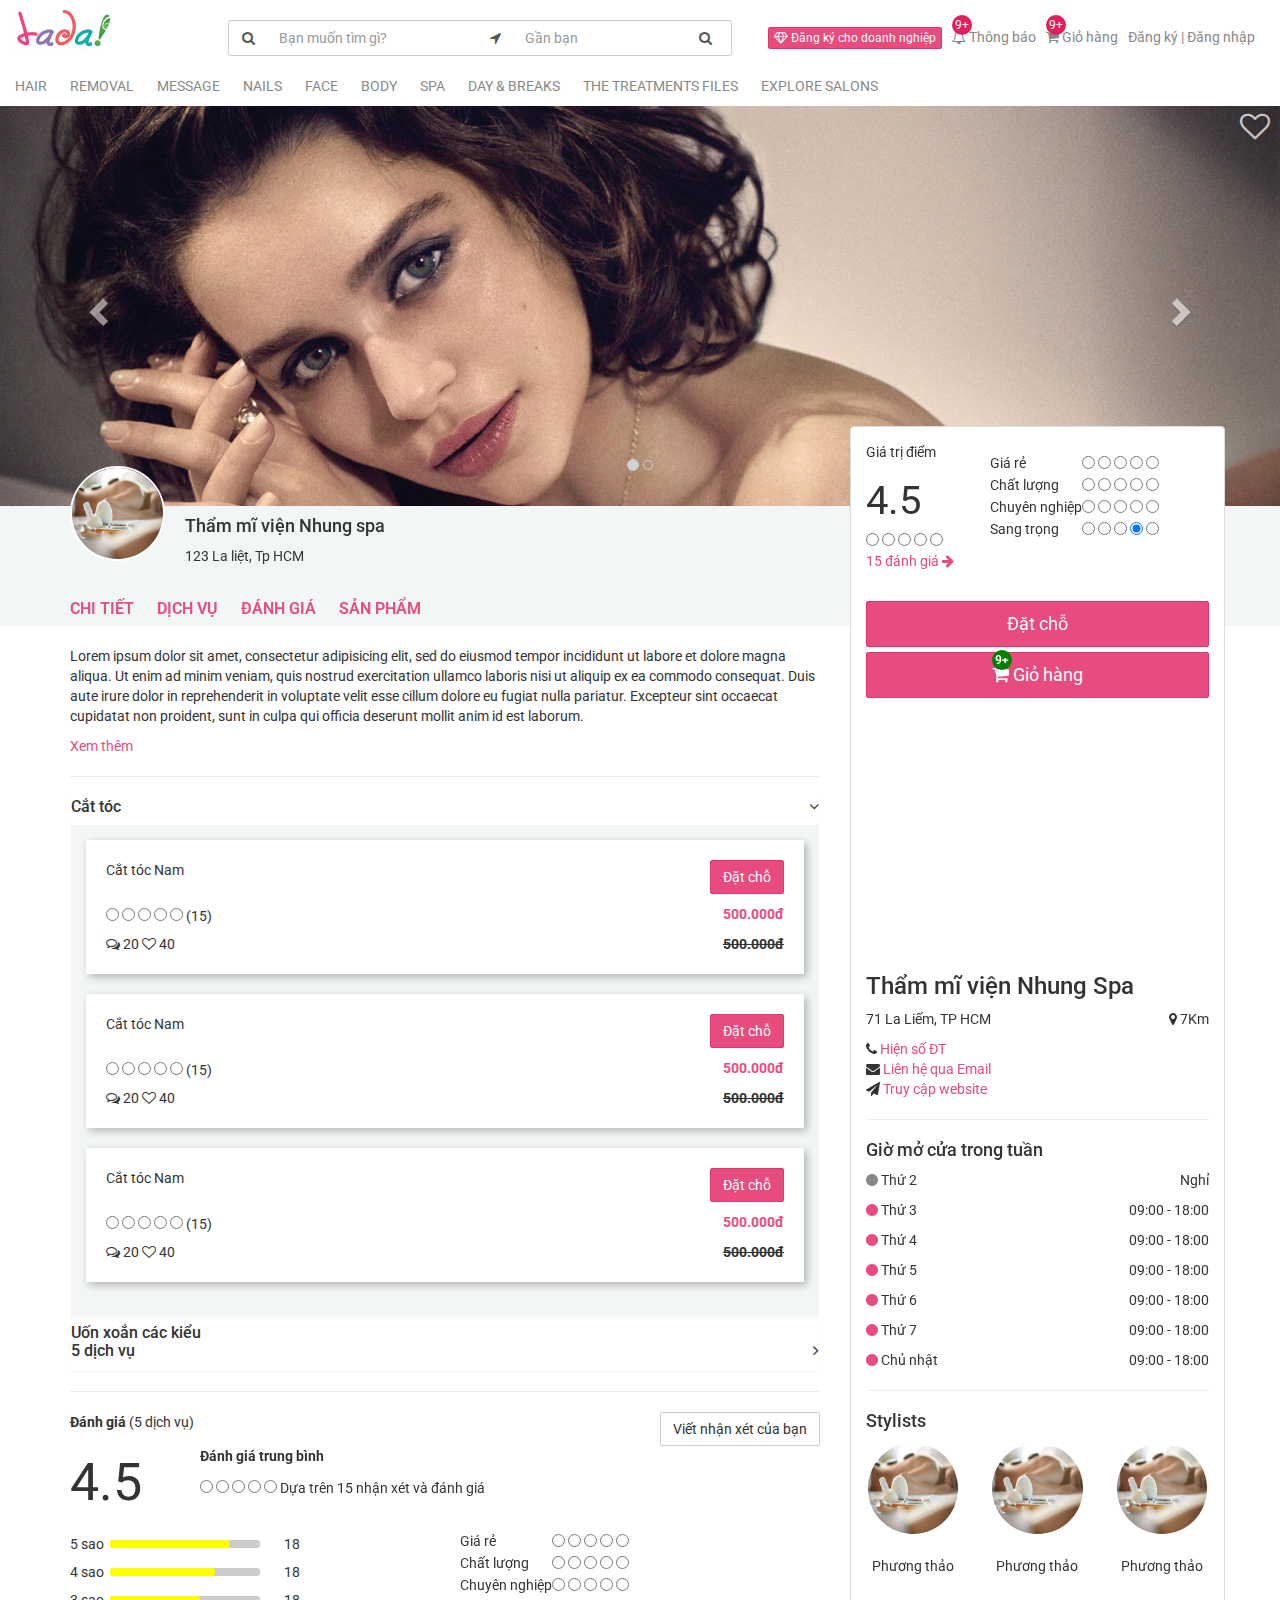
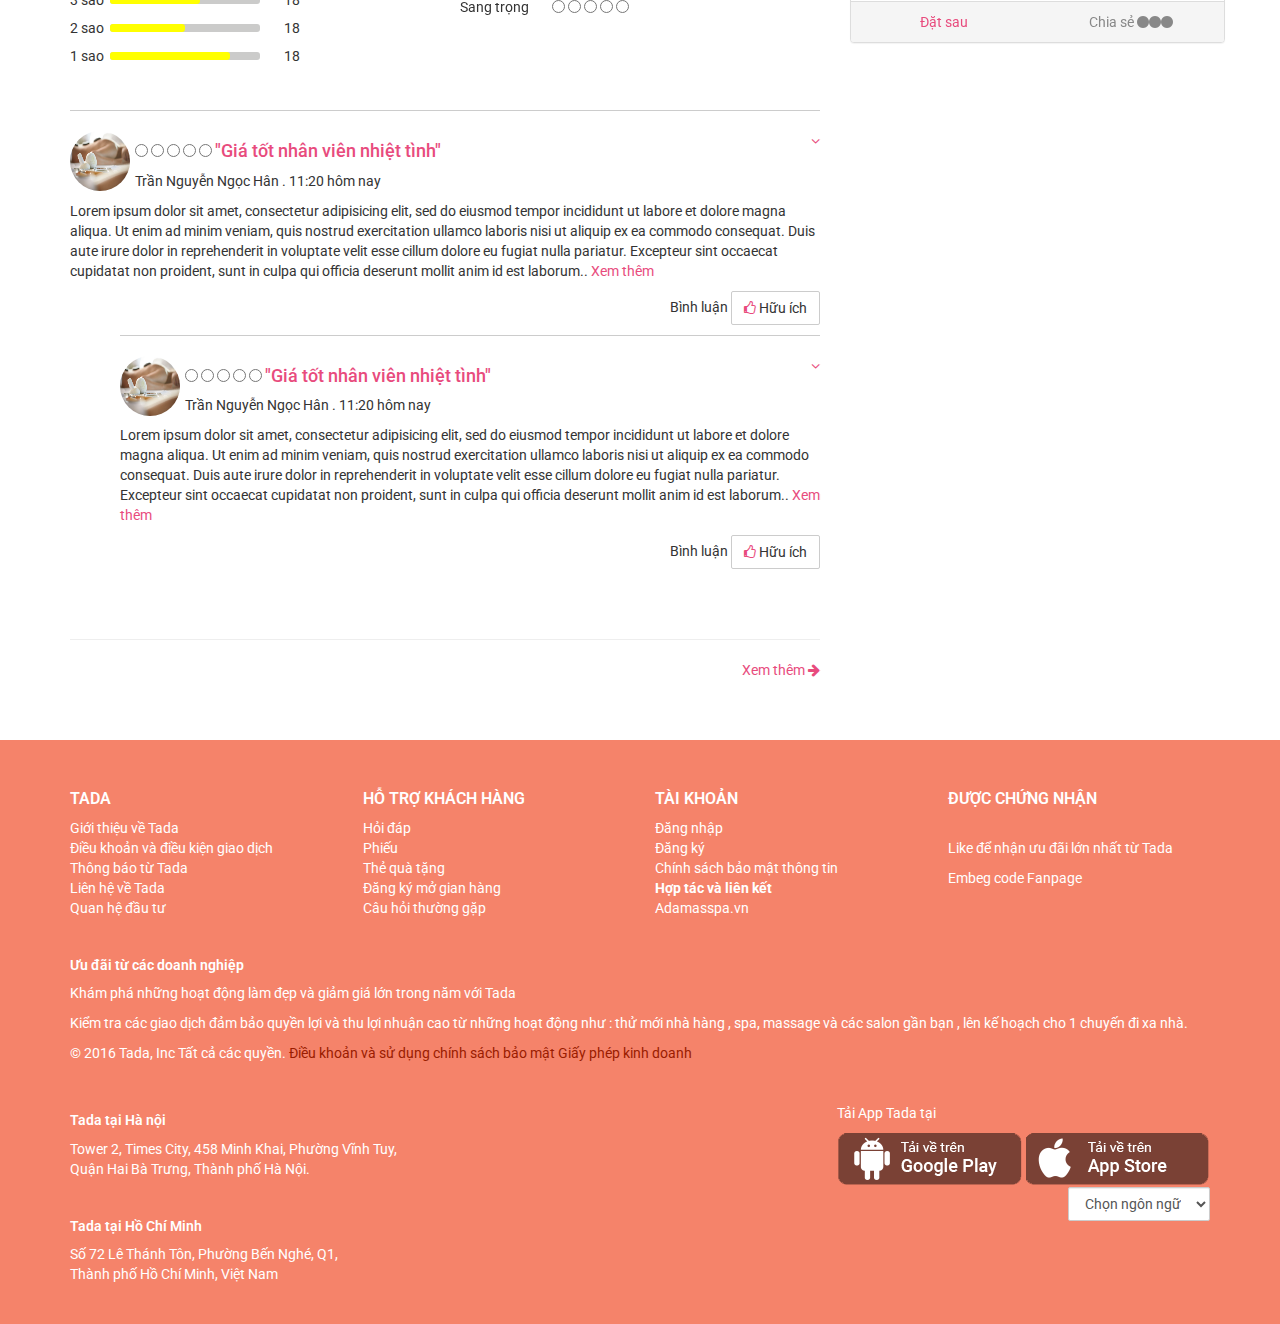
==== commit 75bf652a: "final 1" ====
--- a/detail.html
+++ b/detail.html
@@ -674,6 +674,16 @@
 										</div>
 										<p>&nbsp;</p>
 										<button class="btn btn-block btn-primary btn-lg">Đặt chỗ</button>
+										<a href="#" class="bag-number  btn btn-block btn-primary btn-lg">
+										<strong class="relative">
+											<i class="fa fa-shopping-cart"></i>
+											<span style="background: green">9+</span>
+										</strong>
+										Giỏ hàng
+
+										</a>
+
+
 										<p>&nbsp;</p>
 										<div class="maps">
 											<iframe src="https://www.google.com/maps/embed?pb=!1m18!1m12!1m3!1d3918.501889438175!2d106.769875114227!3d10.849379592272015!2m3!1f0!2f0!3f0!3m2!1i1024!2i768!4f13.1!3m3!1m2!1s0x3175270ac202d4b3%3A0x55c711312648bf40!2zUGhhbiBIdXkgQ2jDuiwgQsOsbmggVGjhu40sIFRo4bunIMSQ4bupYywgSOG7kyBDaMOtIE1pbmgsIFZpZXRuYW0!5e0!3m2!1sen!2s!4v1482635405875" width="100%" height="200" frameborder="0" style="border:0" allowfullscreen></iframe>
--- a/css/style.css
+++ b/css/style.css
@@ -34,6 +34,7 @@
 
 .bg-grey{
 	background: #f2f6f7;
+
 }
 
 .none-bg{
@@ -86,16 +87,17 @@
 }
 a.bag-number span{
 	color: #FFF;
-    position: absolute;
-    background: #e21e5c;
-    width: 20px;
-    display: block;
-    height: 20px;
-    border-radius: 50%;
-    top: -14px;
-    font-size: 12px;
-    text-align: center;
-    line-height: 20px;
+	position: absolute;
+	background: #e21e5c;
+	width: 20px;
+	display: block;
+	height: 20px;
+	border-radius: 50%;
+	top: -14px;
+	left: 0;
+	font-size: 12px;
+	text-align: center;
+	line-height: 20px;
 }
 
 
@@ -135,9 +137,10 @@
 
 }
 
+
 .btn-transparent{
-	background: none;
-	border-radius: 20px;
+	background: rgba(255, 255, 255, 0.3);
+	
 	border: 1px solid #FFF;
 	color: #FFF;
 	padding: 7px 30px;
@@ -200,6 +203,10 @@
 
 #modal-register-personal .modal-body{
 	position: relative;
+}
+
+.modal-content{
+	border-radius: 2px;
 }
 
 #modal-register-personal .modal-body form{
@@ -303,6 +310,17 @@
 	font-size: 30px;
 }
 
+.item-favorite span i::before{
+	content: "\f08a";
+	color: #FFF;
+}
+
+.item-favorite span.active i::before, .item-favorite span:hover i::before{
+	content: "\f004";
+	color: #e84b7d;
+	cursor: pointer;
+}
+
 .items .item-content{
 	padding: 10px;
 }
@@ -340,13 +358,13 @@
 .tab-center li{
 	display: inline-block;
 	float: none;
-	padding: 0 20px;
-
+	padding: 0 25px;
 }
 .tab-center li a{
 	padding: 7px 0;
 	color: #777;
 	font-weight:600;
+	font-size: 16px;
 }
 .tab-center li.active a, .tab-center li a:hover{
 	text-decoration: none;
@@ -437,6 +455,7 @@
 
 .review-item img.avatar{
 	width: 60px;
+	margin-right: 5px;
 	height: 60px;
 }
 
@@ -468,10 +487,9 @@
 }
 
 .avatar-lg{
-	width: 100px;
-	height: 100px;
+	width: 95px;
+	height: 95px;
 	border: 2px solid #FFF;
-
 }
 .avatar-lg{
 
@@ -565,4 +583,108 @@
 }
 #items-services h4 a[aria-expanded="true"]:after{
 	content: "\f107";
+}
+
+#top-user{
+	background-image:url('../img/spa.jpg');
+	background-size:cover;
+	background-position: top center;
+	background-repeat: no-repeat;
+	padding: 20px 0;
+}
+
+.avatar-xlg{
+	width: 100px;
+	height: 100px;
+}
+
+#user-nav{
+	list-style: none;
+	padding: 0;
+	margin: 30px 10px 0 0;
+
+}
+
+#user-nav li{
+	margin-bottom: 10px;
+}
+
+#user-nav li a{
+	color: #888;
+
+}
+#user-nav li a{
+	display: block;
+	padding: 5px 12px;
+	border: 1px solid transparent;
+}
+
+#user-nav li a.active, #user-nav li a:hover{
+	background: #f9f9f9;
+	border: 1px solid #ddd;
+	border-radius: 3px;
+}
+
+#user-nav li a i{
+	margin-right:10px;
+}
+.product-lists .list-item{
+	border-bottom: 1px solid #ddd;
+	padding: 5px 0;
+
+}
+.product-lists .list-item h3{
+	margin-top: 0;
+}
+
+.parent-vertical {
+    display: table;
+    table-layout: fixed;
+    height: 100%;
+}
+
+.child-vertical {
+    display:table-cell;
+    vertical-align:middle;
+    text-align:center;
+}
+
+.type-button{
+	padding: 0;
+    margin: 0;
+    border: none;
+    background: none;
+}
+
+.type-button button{
+	border-top-left-radius: 0;
+	border-bottom-left-radius: 0;
+	margin-left: -2px;
+	padding-left: 30px;
+	padding-right: 30px;
+}
+
+div#subscribe{
+	padding-bottom:30px;
+}
+.form-control, .btn{
+	border-radius: 2px;
+}
+.slider-handle{
+	background-color: #FFF !important;
+	background-image: none !important;
+	border: 1px solid #ddd !important;
+	
+}
+.slider-selection{
+	background: #13a9af !important;
+}
+
+
+.slider.slider-horizontal .slider-track{
+	height: 8px !important;
+}
+.sorting.selected{
+	color: #e84b7d;
+	background: #e6e6e6;
 }